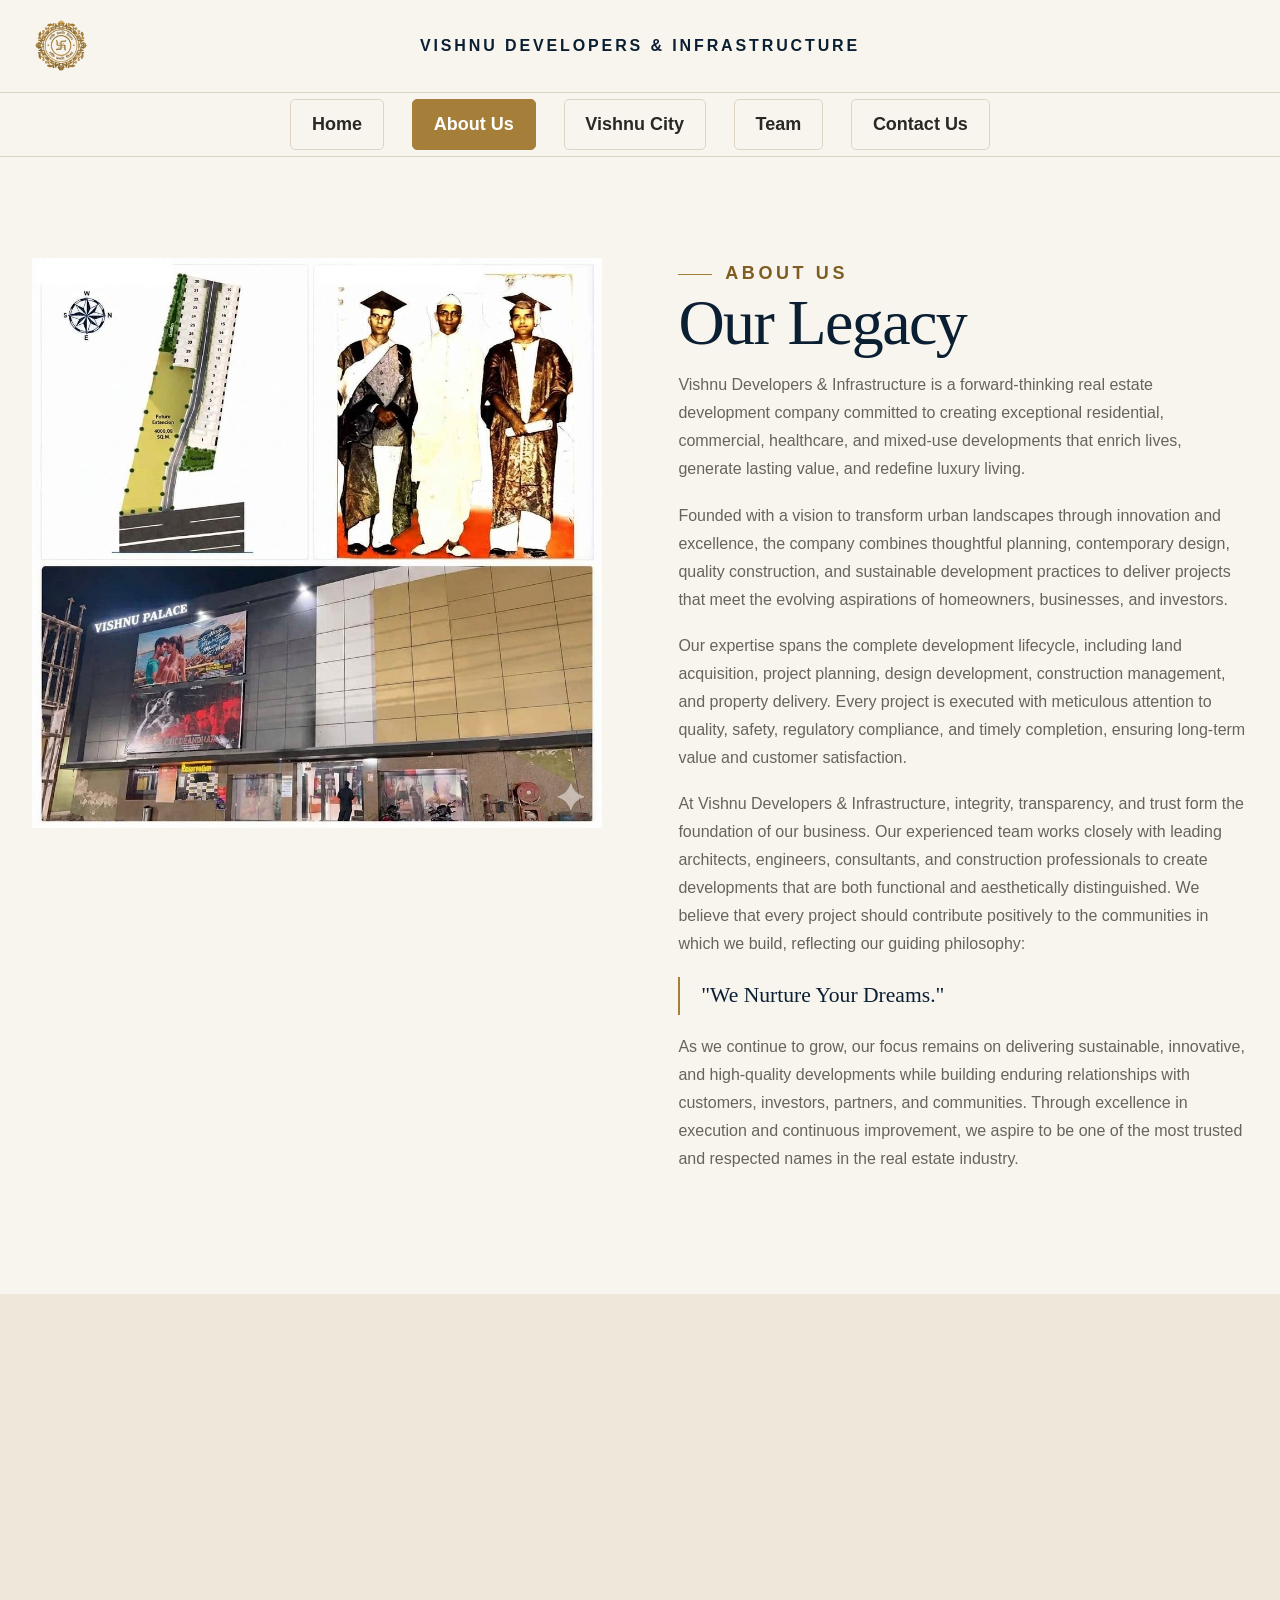
==== about.html @ ea991397 "Add club house floor-wise plans and plot layouts to Vishnu City page - New "Club House Floor Plans" " ====
<!doctype html><html lang="en"><head><meta charset="utf-8"><meta name="viewport" content="width=device-width,initial-scale=1"><title>About Vishnu Developers & Infrastructure</title><meta name="description" content="Learn about Vishnu Developers & Infrastructure — our legacy, vision and mission."><link rel="stylesheet" href="style.css?v=49"></head><body data-page="about"><a class="skip-link" href="#main">Skip to content</a><div id="site-header"></div><main id="main">
<section class="section"><div class="shell two-col reveal" style="align-items:start">
<div class="media-frame legacy-image" style="min-height:0;aspect-ratio:1/1"><img src="assets/about/legacy-collage.jpg" alt="Vishnu Developers &amp; Infrastructure legacy — site plan, founders and Vishnu Palace cinema"></div>
<div><span class="eyebrow">About Us</span><h2>Our Legacy</h2><p>Vishnu Developers & Infrastructure is a forward-thinking real estate development company committed to creating exceptional residential, commercial, healthcare, and mixed-use developments that enrich lives, generate lasting value, and redefine luxury living.</p><p>Founded with a vision to transform urban landscapes through innovation and excellence, the company combines thoughtful planning, contemporary design, quality construction, and sustainable development practices to deliver projects that meet the evolving aspirations of homeowners, businesses, and investors.</p><p>Our expertise spans the complete development lifecycle, including land acquisition, project planning, design development, construction management, and property delivery. Every project is executed with meticulous attention to quality, safety, regulatory compliance, and timely completion, ensuring long-term value and customer satisfaction.</p><p>At Vishnu Developers & Infrastructure, integrity, transparency, and trust form the foundation of our business. Our experienced team works closely with leading architects, engineers, consultants, and construction professionals to create developments that are both functional and aesthetically distinguished. We believe that every project should contribute positively to the communities in which we build, reflecting our guiding philosophy:</p><p class="highlight">"We Nurture Your Dreams."</p><p>As we continue to grow, our focus remains on delivering sustainable, innovative, and high-quality developments while building enduring relationships with customers, investors, partners, and communities. Through excellence in execution and continuous improvement, we aspire to be one of the most trusted and respected names in the real estate industry.</p></div>
</div></section>
<section class="section sand"><div class="shell"><div class="section-head reveal"><div><span class="eyebrow">Our purpose</span><h2>Vision and Mission</h2></div></div><div class="grid-2 reveal">
<div class="card"><h3>Our Vision</h3><p>To create an experience of luxury, comfort, and quality living by transforming aspirations into thoughtfully designed spaces, while creating lasting value and a sense of pride for our residents and investors.</p></div>
<div class="card"><h3>Our Mission</h3><p>Our mission is to create high-quality, thoughtfully planned, innovative, and future-ready developments while maintaining a strong commitment to customer satisfaction, responsible development, quality execution, and lasting relationships. We strive to combine contemporary design, practical functionality, professional expertise, and responsible development practices to create spaces that people are proud to call their own.</p></div>
</div></div></section>
</main><div id="site-footer"></div><div id="mobile-cta"></div><dialog id="lightbox"><div class="modal-inner"><button class="modal-close" aria-label="Close">×</button><img alt=""><h3 data-modal-title></h3><p data-modal-copy></p></div></dialog><script src="config.js?v=49"></script><script src="script.js?v=49"></script></body></html>
---- style.css ----
:root{--navy:#0b1f33;--navy-light:#14324e;--gold:#a57f3a;--gold-dark:#7f5c21;--champagne:#e9e0ce;--ivory:#f8f5ee;--sand:#efe7da;--charcoal:#292824;--grey:#68635b;--white:#fff;--border:#ded4c3;--serif:"Iowan Old Style","Palatino Linotype",Georgia,serif;--sans:"Segoe UI",Arial,sans-serif;--section:clamp(5rem,8vw,8rem)}
*{box-sizing:border-box}html{scroll-behavior:smooth}body{margin:0;padding-top:156px;background:var(--ivory);color:var(--charcoal);font-family:var(--sans);font-size:16px;line-height:1.75}img{display:block;max-width:100%}a{color:inherit;text-decoration:none}button,input,select,textarea{font:inherit}.shell{width:min(1280px,calc(100% - 48px));margin:auto}.sr-only{position:absolute;width:1px;height:1px;overflow:hidden;clip:rect(0,0,0,0)}.skip-link{position:fixed;left:1rem;top:-5rem;z-index:999;background:#fff;padding:.7rem 1rem}.skip-link:focus{top:1rem}.eyebrow{display:flex;align-items:center;gap:.8rem;color:var(--gold-dark);font-size:1.125rem;font-weight:700;letter-spacing:.16em;text-transform:uppercase}.eyebrow:before{content:"";width:34px;border-top:1px solid var(--gold)}h1,h2,h3{font-family:var(--serif);line-height:1.02;margin:0 0 1rem;color:var(--navy);font-weight:500}h1{font-size:clamp(3rem,6.8vw,5.6rem)}h2{font-size:clamp(2.4rem,5vw,4.4rem)}h3{font-size:clamp(1.45rem,2.5vw,2rem)}p{margin:0 0 1.15rem;color:var(--grey)}.lead{font-size:clamp(1.05rem,1.5vw,1.25rem);max-width:680px}.section{padding:var(--section) 0}.section-head{display:grid;grid-template-columns:1fr 1fr;gap:3rem;align-items:end;margin-bottom:3.5rem}.section-head p{max-width:580px}.btn{display:inline-flex;align-items:center;justify-content:center;min-height:48px;padding:.72rem 1.25rem;border:1px solid transparent;border-radius:5px;font-size:.76rem;font-weight:700;letter-spacing:.08em;text-transform:uppercase;cursor:pointer}.btn-gold{background:var(--gold);color:#fff}.btn-gold:hover{background:var(--gold-dark)}.btn-line{border-color:var(--border);color:var(--navy);background:transparent}.btn-light{border-color:rgba(255,255,255,.5);color:#fff}.text-link{display:inline-block;color:var(--gold-dark);font-weight:700;font-size:.82rem;letter-spacing:.05em;margin-top:1rem}.nav-wrap{background:rgba(248,245,238,.97);border-bottom:1px solid var(--border);transition:.25s;position:fixed;top:0;left:0;right:0;z-index:50}.scrolled .nav-wrap{box-shadow:0 8px 24px rgba(11,31,51,.1)}.nav-inner{height:92px;display:flex;align-items:center;gap:1.4rem;position:relative}.scrolled .nav-inner{height:72px}.brand-logo{display:flex;align-items:center}.brand-logo img{width:58px;height:58px;object-fit:contain}.brand-title{position:absolute;left:50%;top:50%;transform:translate(-50%,-50%);text-align:center;white-space:nowrap}.brand-title span{display:block;color:var(--navy);font-size:1rem;font-weight:700;letter-spacing:.18em;text-transform:uppercase}.brand-title .brand-short{display:none}.site-header nav{display:flex;align-items:center;justify-content:center;gap:1.75rem;height:64px;border-top:1px solid var(--border)}.site-header nav a{font-size:18px;font-weight:600;white-space:nowrap;border:1px solid var(--border);border-radius:5px;padding:.55rem 1.3rem;transition:.2s}.site-header nav a:hover{border-color:var(--gold);color:var(--gold-dark)}.site-header nav a.active{background:var(--gold);border-color:var(--gold);color:#fff}.menu-toggle{display:none;background:none;border:0;padding:.6rem}.menu-toggle span{display:block;width:24px;border-top:2px solid var(--navy);margin:5px}.hero{min-height:calc(100vh - 156px);position:relative;display:grid;align-items:end;overflow:hidden;background:var(--navy);color:white}
.hero-brand{display:flex;flex-direction:column;align-items:center;justify-content:center;text-align:center;background:#2b2216}
.hero.hero-brand:after{background:radial-gradient(ellipse 640px 560px at 50% 44%,rgba(20,15,9,.62) 0%,rgba(24,18,11,.5) 50%,rgba(28,21,13,.42) 100%)}
.hero-brand .hero-content{max-width:760px;padding:7rem 0 4rem}
.hero-brand .hero-actions,.hero-brand .hero-facts,.hero-brand .eyebrow{justify-content:center}
.hero-brand .hero-facts{border-top:1px solid rgba(255,255,255,.25)}
.hero-brand .hero-facts span{text-align:left}
.brand-seal{position:relative;width:min(420px,74vw);margin:0 auto 2.25rem}
.brand-seal:before{content:"";position:absolute;left:50%;top:52%;width:82%;height:82%;transform:translate(-50%,-50%);border-radius:50%;background:radial-gradient(circle,rgba(10,8,5,.62) 0%,rgba(10,8,5,.38) 62%,rgba(10,8,5,0) 100%);box-shadow:0 0 0 1px rgba(216,181,110,.28)}
.seal-ring{width:100%;display:block;filter:drop-shadow(0 2px 10px rgba(0,0,0,.8))}
.seal-ring text{fill:var(--gold);font-family:var(--serif);font-size:16px;letter-spacing:1.5px;paint-order:stroke;stroke:rgba(10,8,5,.85);stroke-width:3px;stroke-linejoin:round}
.seal-emblem{position:absolute;top:52%;left:50%;transform:translate(-50%,-50%);width:58%;height:auto;display:block;background:transparent;filter:drop-shadow(0 4px 14px rgba(0,0,0,.6))}
.hero-brand .tagline{color:var(--gold);font-family:var(--serif);font-size:1.5rem;font-weight:500;letter-spacing:.28em;text-transform:uppercase;margin:0 auto 1.75rem;text-align:center;width:100%;max-width:none;text-shadow:0 2px 10px rgba(0,0,0,.7)}
.hero-brand .hero-bg{content:url("assets/vishnu-city/hero-new.jpg");object-position:65% 70%}
@keyframes heroContentIn{from{opacity:0;transform:translateY(28px)}to{opacity:1;transform:none}}
.hero-brand .hero-content{animation:heroContentIn 1.2s cubic-bezier(.22,.9,.32,1) both}
.plan-jumpnav{display:flex;flex-wrap:wrap;gap:.6rem;margin:2rem 0 3.5rem}
.spec-grid div{padding:1.4rem 1rem;text-align:center;background:#fff;border:1px solid var(--border);border-radius:6px}
.spec-grid strong{font-family:var(--serif);font-size:1rem;color:var(--navy);font-weight:500}
.plan-block{padding:3rem 0;border-top:1px solid var(--border)}
.plan-block:first-of-type{border-top:0}
.plan-block h3{margin-bottom:1.2rem}
.plan-dark-card{background:var(--navy);border-radius:8px;overflow:hidden}
.area-table{width:100%;border-collapse:collapse;font-size:1rem}
.area-table th,.area-table td{padding:.85rem 1rem;text-align:left;border-bottom:1px solid var(--border)}
.area-table th{color:var(--gold-dark);text-transform:uppercase;letter-spacing:.08em;font-size:1.125rem;font-weight:700;border-bottom:2px solid var(--border)}
.area-table td{color:var(--grey)}
.area-table tfoot td{color:var(--navy);font-weight:700;border-top:2px solid var(--gold);border-bottom:0}
.table-wrap{overflow-x:auto;margin:1.5rem 0}.hero-bg{position:absolute;top:-5%;left:-5%;width:110%;max-width:none;height:110%;object-fit:cover;animation:heroScale 20s ease-in-out infinite alternate}.hero:after{content:"";position:absolute;inset:0;background:linear-gradient(90deg,rgba(11,31,51,.93) 0%,rgba(11,31,51,.67) 48%,rgba(11,31,51,.14) 100%)}.hero-content{position:relative;z-index:1;padding:7rem 0 3rem;max-width:760px}.hero h1,.hero h2,.dark h2,.dark h3,.page-hero h1{color:white}.hero h1 em,.page-hero h1 em{color:#d8b56e;font-weight:500}.hero p{color:#eef0ed;font-size:1.1rem;max-width:650px}.hero-actions{display:flex;gap:.75rem;margin:2rem 0}.hero-facts{display:flex;gap:0;border-top:1px solid rgba(255,255,255,.25);margin-top:3rem}.hero-facts span{padding:1.3rem 2rem 0 0;margin-right:2rem;border-right:1px solid rgba(255,255,255,.2);font-size:.78rem}.hero-facts b{display:block;font-family:var(--serif);font-size:1.35rem;color:#fff}.trustbar{position:relative;z-index:2;background:rgba(11,31,51,.93);border-top:1px solid rgba(255,255,255,.15)}.trustbar .shell{display:grid;grid-template-columns:repeat(5,1fr)}.trustbar span{padding:1rem;text-align:center;color:var(--champagne);font-size:.7rem;border-right:1px solid rgba(255,255,255,.12)}.page-hero{background:var(--navy);color:#fff;padding:7rem 0;position:relative;overflow:hidden}.page-hero:after{content:"";position:absolute;width:430px;height:430px;right:-90px;top:-130px;background:url("assets/vishnu-logo.png") center/contain no-repeat;opacity:.035}.page-hero p{color:var(--champagne);max-width:650px}.breadcrumb{font-size:.76rem;color:#cbbd9e;margin-bottom:2rem}.two-col{display:grid;grid-template-columns:1fr 1fr;gap:clamp(2.5rem,6vw,6rem);align-items:center}.two-col>*{min-width:0}.media-frame{position:relative;background:var(--sand);min-height:520px;overflow:hidden}.media-frame img{width:100%;height:100%;object-fit:cover;position:absolute}.media-frame:after{content:"";position:absolute;inset:18px;border:1px solid rgba(255,255,255,.6)}
.media-frame.site-photo{min-height:0;aspect-ratio:3/2;box-shadow:none}
.site-photo:after{display:none}
.site-photo img{position:static;width:100%;height:100%;object-fit:cover; border-radius:15px;}
.media-frame.legacy-image{box-shadow:none}
.legacy-image:after{display:none}.highlight{border-left:2px solid var(--gold);padding-left:1.3rem;color:var(--navy);font-family:var(--serif);font-size:1.35rem}.stats{display:grid;grid-template-columns:repeat(4,1fr);border-top:1px solid var(--border);border-bottom:1px solid var(--border)}.stat{padding:2.3rem 1.5rem;border-right:1px solid var(--border)}.stat:last-child{border:0}.stat strong{display:block;font:500 clamp(1.7rem,3vw,2.6rem)/1 var(--serif);color:var(--navy);margin-bottom:.6rem}.stat span{font-size:.68rem;text-transform:uppercase;letter-spacing:.14em;color:var(--grey)}.grid-2,.grid-3,.grid-4,.grid-6{display:grid;gap:1.25rem}.grid-2{grid-template-columns:repeat(2,1fr)}.grid-3{grid-template-columns:repeat(3,1fr)}.grid-4{grid-template-columns:repeat(4,1fr)}.grid-6{grid-template-columns:repeat(3,1fr)}.card{background:#fff;border:1px solid var(--border);padding:2rem;border-radius:10px;transition:.2s;min-width:0}.card:hover{transform:translateY(-4px);box-shadow:0 16px 40px rgba(11,31,51,.08)}.card-num{display:block;color:var(--gold);font:500 1.5rem var(--serif);margin-bottom:2.2rem}.dark{background:var(--navy);color:#fff}.dark p{color:#c9d0d5}.sand{background:var(--sand)}.brand-philosophy .logo-panel{background:#fff;border:1px solid var(--border);padding:3rem}.brand-philosophy .logo-panel img{width:min(430px,100%);margin:auto}.devanagari{font-family:"Noto Serif Devanagari",serif}.timeline{display:grid;grid-template-columns:repeat(6,1fr);border-top:1px solid var(--gold);margin-top:3rem}.timeline div{padding:1.6rem 1rem 0;position:relative;font-family:var(--serif);font-size:1.15rem;color:var(--navy)}.timeline div:before{content:"";position:absolute;width:9px;height:9px;border-radius:50%;background:var(--gold);top:-5px}.grid-4{align-items:stretch}.profile-card{padding:0;overflow:hidden;display:flex;flex-direction:column}.profile-art{aspect-ratio:4/3;background:linear-gradient(145deg,var(--navy),var(--navy-light));display:grid;place-items:center;color:#d8b56e;font:500 4rem var(--serif);border-bottom:3px solid var(--gold);flex:none}.profile-card .copy{padding:1.7rem;flex:1;display:flex;flex-direction:column}.profile-card .copy p:last-child{margin-top:auto;margin-bottom:0}.profile-card small{color:var(--gold-dark);font-weight:700;text-transform:uppercase;letter-spacing:.1em;font-size:1.125rem}.project-cards article{padding:0;overflow:hidden}.project-cards img{width:100%;height:340px;object-fit:cover}.project-cards .copy{padding:2rem}.plan-tabs{display:flex;flex-wrap:wrap;gap:.5rem;margin:2rem 0}.plan-tabs button{color:#fff;border:1px solid rgba(255,255,255,.25);background:transparent;padding:.7rem 1rem;cursor:pointer}.plan-tabs button.active{background:var(--gold);border-color:var(--gold)}.plan-panel{display:grid;grid-template-columns:1.35fr .65fr;background:#fff;color:var(--charcoal)}.plan-visual{min-height:580px;background:var(--sand);display:grid;place-items:center;padding:1.5rem}.plan-visual img{max-height:650px}.plan-copy{padding:3rem;align-self:center}.plan-copy strong{font:500 1.6rem var(--serif);color:var(--gold-dark);display:block;margin:1rem 0}.asset-placeholder{display:grid;place-items:center;width:100%;height:100%;min-height:400px;border:1px dashed var(--gold);color:var(--grey);background:linear-gradient(135deg,#f7f2e9,#e9e0ce)}.gallery-grid{display:grid;grid-template-columns:repeat(12,1fr);grid-auto-rows:230px;gap:1rem}.gallery-item{position:relative;overflow:hidden;border:0;padding:0;background:var(--sand);cursor:pointer}.gallery-item:nth-child(1),.gallery-item:nth-child(6){grid-column:span 7;grid-row:span 2}.gallery-item:nth-child(2),.gallery-item:nth-child(3),.gallery-item:nth-child(4),.gallery-item:nth-child(5){grid-column:span 5}.gallery-item img{width:100%;height:100%;object-fit:cover;transition:.4s}.gallery-item:hover img{transform:scale(1.035)}.gallery-item span{position:absolute;left:1rem;bottom:1rem;background:rgba(11,31,51,.88);color:white;padding:.45rem .7rem;font-size:.7rem}.feature-image{min-height:630px;background:url("assets/vishnu-city/features.jpg") center/cover no-repeat;display:flex;align-items:end;padding:2rem}.float-cards{display:grid;grid-template-columns:repeat(3,1fr);gap:1rem;width:min(100%,950px)}.float-cards .card{background:rgba(248,245,238,.94)}.contact-layout{display:grid;grid-template-columns:.85fr 1.15fr;gap:4rem}.lead-form{display:grid;grid-template-columns:1fr 1fr;gap:1rem}.field{display:grid;gap:.35rem}.field.full,.form-status{grid-column:1/-1}.field label{font-size:.72rem;font-weight:700;text-transform:uppercase;letter-spacing:.08em}.field input,.field select,.field textarea{width:100%;border:1px solid var(--border);background:#fff;padding:.8rem;border-radius:4px}.field textarea{min-height:120px}.consent{grid-column:1/-1;font-size:.8rem;color:var(--grey)}.form-status{min-height:1.6rem;color:var(--gold-dark)}.faq{border-top:1px solid var(--border)}.faq article{border-bottom:1px solid var(--border)}.faq button{width:100%;display:flex;justify-content:space-between;text-align:left;padding:1.35rem 0;border:0;background:none;color:var(--navy);font-weight:700;cursor:pointer}.faq button:after{content:"+"}.faq article.open button:after{content:"−"}.faq .answer{display:none;padding:0 0 1.2rem;max-width:780px}.faq article.open .answer{display:block}.cta{background:var(--navy);color:white;padding:5rem 0}.cta .shell{display:flex;justify-content:space-between;align-items:center;gap:2rem}.cta h2{color:white}.cta p{color:#c9d0d5}.cta-actions{display:flex;gap:1.25rem;flex-wrap:wrap;align-items:center}.footer{background:var(--navy);border-top:1px solid rgba(255,255,255,.12)}.footer-nav{position:relative;display:flex;justify-content:center;align-items:center;height:64px}
.footer-nav a.footer-mail,.footer-nav a.footer-phone{position:absolute;top:50%;transform:translateY(-50%);border-right:0;padding:0;font-size:.85rem;letter-spacing:.02em}
.footer-nav a.footer-mail{left:0}
.footer-nav a.footer-phone{right:0}.footer-nav a{color:#cbd1d4;font-size:1rem;font-weight:600;padding:0 1.75rem;border-right:1px solid rgba(255,255,255,.2)}.footer-nav a:last-child{border-right:0}.footer-nav a:hover,.footer-nav a.active{color:var(--gold)}.mobile-cta{display:none}.reveal{opacity:0;transform:translateY(20px);transition:.65s}.reveal.visible{opacity:1;transform:none}dialog{border:0;padding:0;background:#fff;max-width:min(920px,92vw);max-height:90vh;box-shadow:0 25px 80px rgba(0,0,0,.35)}dialog::backdrop{background:rgba(4,16,28,.82)}.modal-inner{padding:2rem;position:relative}.modal-inner img{max-height:68vh;margin:auto}.modal-close{position:absolute;right:.8rem;top:.8rem;border:0;background:var(--navy);color:#fff;width:42px;height:42px;z-index:2;cursor:pointer}.loader{position:fixed;inset:0;background:var(--ivory);z-index:9999;display:grid;place-items:center;transition:.55s}.loader.done{opacity:0;visibility:hidden}.loader-box{text-align:center}.loader img{width:140px;margin:auto}.loader-track{width:230px;height:2px;background:var(--border);margin:1.3rem auto .5rem}.loader-track i{display:block;height:100%;width:0;background:var(--gold)}.loader b{font-size:.72rem;color:var(--gold-dark)}
.carousel-viewport{position:relative;overflow:hidden;border-radius:8px;aspect-ratio:3/2;background:var(--sand);box-shadow:18px 18px 0 var(--champagne)}
.carousel-slide{position:absolute;inset:0;width:100%;height:100%;object-fit:cover;opacity:0;transition:opacity .5s ease;pointer-events:none}
.carousel-slide.active{opacity:1;pointer-events:auto}
.carousel-caption{margin-top:1.1rem;font-weight:600;color:var(--navy);text-align:center;min-height:1.4em}
.tab-list{display:flex;flex-wrap:wrap;gap:.6rem;margin:2rem 0 2.5rem}
.tab-list button{border:1px solid var(--border);background:#fff;color:var(--navy);padding:.7rem 1.3rem;border-radius:5px;font-weight:700;font-size:.95rem;cursor:pointer;transition:.2s}
.tab-list button:hover{border-color:var(--gold);color:var(--gold-dark)}
.tab-list button.active{background:var(--gold);border-color:var(--gold);color:#fff}
.tab-panel{display:none}.tab-panel.active{display:block}
.floor-panel{grid-template-columns:1.05fr .95fr;align-items:start}
.plan-link{display:block}
.floor-panel .highlight-grid{margin:1.5rem 0 2rem}
.plot-grid{display:grid;grid-template-columns:repeat(3,1fr);gap:1.75rem;margin-top:2.5rem}
.plot-card{margin:0;background:#fff;border:1px solid var(--border);border-radius:8px;overflow:hidden;transition:.2s}
.plot-card:hover{transform:translateY(-3px);box-shadow:0 16px 40px rgba(11,31,51,.1)}
.plot-card a{display:block;background:#fff}
.plot-card img{width:100%;aspect-ratio:9/16;object-fit:contain;background:#fff}
.plot-card figcaption{padding:.9rem 1.25rem;border-top:1px solid var(--border);font:500 1.35rem var(--serif);color:var(--navy)}
@media(max-width:1000px){.plot-grid{grid-template-columns:repeat(2,1fr)}}
@media(max-width:760px){.plot-grid{grid-template-columns:1fr}.floor-panel{grid-template-columns:1fr}.tab-list button{flex:1 1 auto;padding:.65rem .9rem;font-size:.85rem}}
.image-hero{position:relative;padding:6rem 0;overflow:hidden;background:var(--navy)}
.image-hero img{position:absolute;inset:0;width:100%;height:100%;object-fit:cover;opacity:.45}
.image-hero:after{content:"";position:absolute;inset:0;background:linear-gradient(180deg,rgba(11,31,51,.55),rgba(11,31,51,.85))}
.image-hero .shell{position:relative;z-index:1}
.image-hero h2{color:#fff;margin:0}
@media(max-width:760px){.image-hero{padding:4rem 0}}
@keyframes heroScale{from{transform:scale(1) translate(0,0)}to{transform:scale(1.12) translate(-2%,-2%)}}@media(max-width:1100px){.site-header nav{position:absolute;top:100%;left:0;right:0;background:var(--ivory);display:none;flex-direction:column;align-items:stretch;padding:1rem 24px;border-bottom:1px solid var(--border)}.site-header nav.open{display:flex}.site-header nav a{padding:.7rem}.menu-toggle{display:block;margin-left:auto}.grid-4{grid-template-columns:repeat(2,1fr)}}@media(max-width:760px){body{padding-top:74px}.footer{padding-bottom:62px}.footer-nav{flex-wrap:wrap;height:auto;padding:.75rem 0;row-gap:.5rem}.footer-nav a{padding:.35rem .65rem;font-size:.82rem;border-right:0}.footer-nav a.footer-mail,.footer-nav a.footer-phone{position:static;transform:none;width:100%;text-align:center}.shell{width:min(100% - 30px,1280px)}.nav-inner{height:74px}.brand-logo img{width:46px;height:46px}.brand-title .brand-full{display:none}.brand-title .brand-short{display:block}.hero{min-height:calc(100svh - 74px)}.hero-content{padding:5rem 0 2rem}.hero:after{background:linear-gradient(90deg,rgba(11,31,51,.92),rgba(11,31,51,.53))}.hero-actions,.cta .shell{align-items:stretch;flex-direction:column}.cta-actions{flex-direction:column;width:100%}.cta-actions .btn{width:100%}.hero-facts{overflow-x:auto}.hero-facts span{min-width:145px}.trustbar .shell{overflow-x:auto;display:flex}.trustbar span{min-width:160px}.section-head,.two-col,.contact-layout,.plan-panel{grid-template-columns:1fr}.section-head{gap:1rem;margin-bottom:2.3rem}.media-frame{min-height:420px}.stats{grid-template-columns:repeat(2,1fr)}.stat:nth-child(2){border-right:0}.stat:nth-child(-n+2){border-bottom:1px solid var(--border)}.grid-2,.grid-3,.grid-4,.grid-6{grid-template-columns:1fr}.timeline{grid-template-columns:1fr;border-top:0;border-left:1px solid var(--gold);margin-left:.4rem}.timeline div{padding:0 0 1.5rem 1.5rem}.timeline div:before{left:-5px;top:.55rem}.plan-visual{min-height:420px}.plan-copy{padding:2rem}.gallery-grid{display:flex;overflow-x:auto;scroll-snap-type:x mandatory}.gallery-item,.gallery-item:nth-child(n){min-width:85%;height:380px;grid-column:auto;grid-row:auto;scroll-snap-align:start}.feature-image{padding:1rem;min-height:460px;background-position:center}.float-cards{grid-template-columns:1fr}.float-cards .card:nth-child(n+3){display:none}.lead-form{grid-template-columns:1fr}.field.full,.form-status{grid-column:auto}.mobile-cta{position:fixed;z-index:100;left:0;right:0;bottom:0;height:58px;display:grid;grid-template-columns:1fr 1fr 1.3fr;background:var(--ivory);box-shadow:0 -5px 20px rgba(0,0,0,.12);padding-bottom:env(safe-area-inset-bottom)}.mobile-cta a{display:grid;place-items:center;font-size:.72rem;font-weight:700;text-transform:uppercase;border-right:1px solid var(--border)}.mobile-cta .main{background:var(--gold);color:#fff}.page-hero{padding:5rem 0}}@media(prefers-reduced-motion:reduce){*{scroll-behavior:auto!important;animation:none!important;transition:none!important}.reveal{opacity:1;transform:none}}

/* Premium refinement pass */
body{text-rendering:optimizeLegibility}img{background:var(--sand)}img[src*="vishnu-logo"]{background:transparent}::selection{background:var(--champagne);color:var(--navy)}:focus-visible{outline:3px solid #c89f50;outline-offset:4px}.shell{width:min(1280px,calc(100% - 64px))}h1,h2,h3{letter-spacing:-.025em;text-wrap:balance}h1{font-size:clamp(3.2rem,6.8vw,5.75rem)}h2{font-size:clamp(2.55rem,5vw,4.6rem)}.lead{line-height:1.65}.section-head{gap:5rem;margin-bottom:4.25rem}.section-head>div{max-width:720px}.eyebrow{letter-spacing:.2em}.btn{min-height:50px;padding:.8rem 1.4rem;transition:background .2s,border-color .2s,transform .2s}.btn:hover{transform:translateY(-2px)}.btn-gold{box-shadow:0 8px 24px rgba(127,92,33,.18)}.card{border-radius:8px;padding:clamp(1.8rem,3vw,2.5rem);box-shadow:none}.card:hover{transform:translateY(-3px);border-color:#cdbb9b;box-shadow:0 18px 44px rgba(11,31,51,.07)}.card-num{padding-bottom:1rem;border-bottom:1px solid var(--champagne);margin-bottom:2rem}.media-frame{min-height:580px;box-shadow:18px 18px 0 var(--champagne)}.media-frame:after{inset:20px}.page-hero{padding:8.5rem 0}.page-hero:after{background-image:url("assets/vishnu-logo-small.png")}.project-cards img{height:420px}.project-cards .copy{padding:2.5rem}.gallery-grid{gap:1.25rem}.gallery-item img{transition:.55s}.gallery-item span{padding:.6rem .85rem;letter-spacing:.08em;text-transform:uppercase}.plan-panel{box-shadow:0 24px 60px rgba(0,0,0,.14)}.plan-tabs button{min-height:46px}.loader-track i{transition:width .45s ease}.form-status:not(:empty){padding:.75rem;border-left:2px solid var(--gold);background:var(--sand)}
@media(max-width:1180px){.site-header nav{position:absolute;top:100%;left:0;right:0;height:auto;background:var(--ivory);display:none;flex-direction:column;align-items:stretch;gap:0;padding:1rem 32px;border-top:0;border-bottom:1px solid var(--border);box-shadow:0 18px 30px rgba(11,31,51,.1)}.site-header nav a{border:0;border-radius:0;border-bottom:1px solid var(--border);padding:.7rem}.site-header nav a:last-child{border-bottom:0}.site-header nav a.active{background:none;color:var(--gold-dark)}.site-header nav.open{display:flex}.menu-toggle{display:block;margin-left:auto}}
@media(max-width:760px){.shell{width:min(100% - 32px,1280px)}h1{font-size:clamp(2.75rem,13vw,4rem)}h2{font-size:clamp(1.85rem,9vw,3.25rem)}.section{padding:4.75rem 0}.section-head{gap:1rem;margin-bottom:2.5rem}.hero-content{padding:4.5rem 0 2.25rem}.hero p{font-size:1rem;line-height:1.65}.hero-actions .btn{width:100%}.hero-facts{margin-top:2.25rem}.page-hero{padding:5.5rem 0}.media-frame{min-height:390px;box-shadow:10px 10px 0 var(--champagne);margin-right:10px}.project-cards img{height:300px}.project-cards .copy{padding:1.6rem}.card{padding:1.6rem}.gallery-item,.gallery-item:nth-child(n){min-width:88%;height:340px}.plan-visual{min-height:360px;padding:1rem}.cta{padding:4rem 0}.mobile-cta{height:62px}.site-header nav{padding:1rem 16px;max-height:calc(100svh - 74px);overflow:auto}}

html,body{max-width:100%;overflow-x:hidden}.hero-bg,.media-frame img[src$="/hero.jpg"],.gallery-item img[src$="/hero.jpg"]{content:url("assets/vishnu-city/hero-clean.jpg")}.hero-content{min-width:0}.hero h1 em{display:block}.gallery-item{appearance:none}.field input,.field select,.field textarea{min-height:48px}.field textarea{min-height:130px}.footer a:hover{text-decoration:underline;text-underline-offset:4px}
.section{content-visibility:auto;contain-intrinsic-size:1px 760px}
@media(max-width:760px){.nav-inner{gap:.65rem}.brand-title span{font-size:.9rem}.menu-toggle{position:absolute;right:0;top:50%;translate:0 -50%;flex:0 0 44px}.hero h1{overflow-wrap:anywhere}.hero h1 em{font-size:.9em}.hero-actions{width:100%}.hero-actions .btn{white-space:normal;padding-inline:.8rem}.hero-facts{max-width:100%}.trustbar{max-width:100%}.trustbar .shell{width:100%;padding-left:16px}.grid-3>div{min-width:0}.plan-tabs{flex-wrap:nowrap;overflow-x:auto;padding-bottom:.5rem}.plan-tabs button{white-space:nowrap}.contact-layout{gap:2.5rem}}

/* Small-screen containment: prevent desktop-width hero content on mobile browsers */
@media(max-width:760px){
  .shell{width:calc(100% - 32px);max-width:1280px}
  .hero{display:block;min-height:auto;padding:0;isolation:isolate}
  .hero-brand{min-height:calc(100svh - 74px)}
  .hero-bg{z-index:-2}
  .hero:after{z-index:-1}
  .hero-content{
    width:calc(100vw - 32px)!important;
    max-width:calc(100vw - 32px)!important;
    margin:0 auto;
    padding:4.5rem 0 2.25rem;
    overflow:hidden
  }
  .hero-content>*{max-width:100%}
  .hero .eyebrow{white-space:normal;line-height:1.5}
  .hero h1,.hero h1 em{width:100%;max-width:100%;white-space:normal;overflow-wrap:break-word}
  .hero-actions{display:grid;width:100%;max-width:100%;gap:.75rem}
  .hero-actions .btn{width:100%;max-width:100%;min-width:0;margin:0;text-align:center}
  .hero-facts{
    display:grid;
    grid-template-columns:repeat(2,minmax(0,1fr));
    width:100%;
    max-width:100%;
    overflow:visible
  }
  .hero-facts span{
    min-width:0;
    width:auto;
    margin:0;
    padding:1rem .75rem 1rem 0;
    border-bottom:1px solid rgba(255,255,255,.18)
  }
  .hero-facts span:nth-child(2n){padding-left:.75rem;border-right:0}
  .trustbar{position:relative;width:100%;overflow:hidden}
  .trustbar .shell{
    display:grid;
    grid-template-columns:repeat(2,minmax(0,1fr));
    width:100%;
    max-width:none;
    padding:0
  }
  .trustbar span{min-width:0;padding:.9rem .55rem;white-space:normal}
  .trustbar span:last-child{grid-column:1/-1}
  .cta .shell,.cta .shell>div{width:100%;max-width:100%}
  .cta .btn{width:100%;max-width:100%;margin:.3rem 0;white-space:normal;text-align:center}
}

.stats.stats-2{grid-template-columns:repeat(2,1fr)}
.section-head.align-top{align-items:start}
.highlight-grid{display:grid;grid-template-columns:repeat(auto-fill,minmax(260px,1fr));gap:1rem;list-style:none;padding:0;margin:2.5rem 0 0}
.highlight-grid li{display:flex;align-items:flex-start;gap:.85rem;padding:1.1rem 1.3rem;background:#fff;border:1px solid var(--border);border-radius:8px;color:var(--charcoal);font-size:1rem;line-height:1.45}
.highlight-grid li:before{content:"✓";flex:none;width:24px;height:24px;border-radius:50%;background:var(--gold);color:#fff;display:grid;place-items:center;font-size:.68rem;font-weight:700;margin-top:.1rem}
@media(max-width:760px){.highlight-grid{grid-template-columns:1fr}}
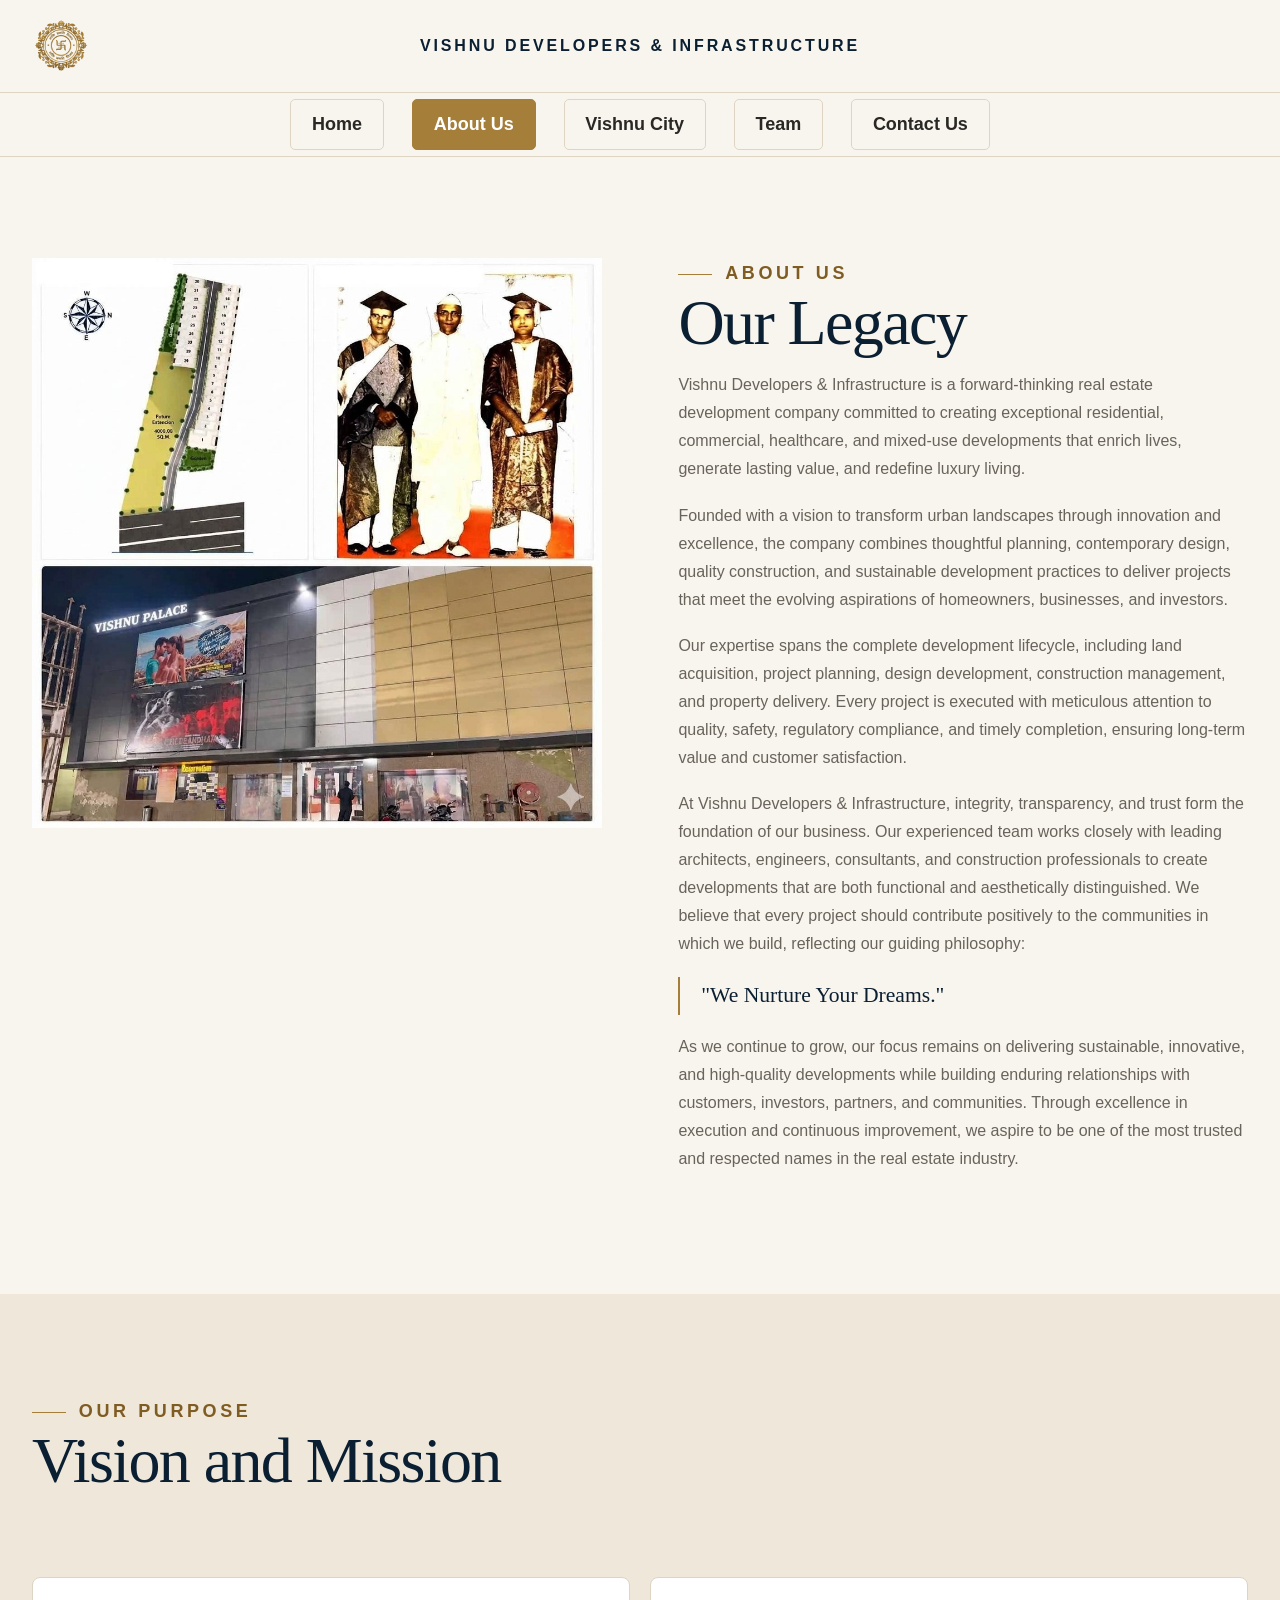
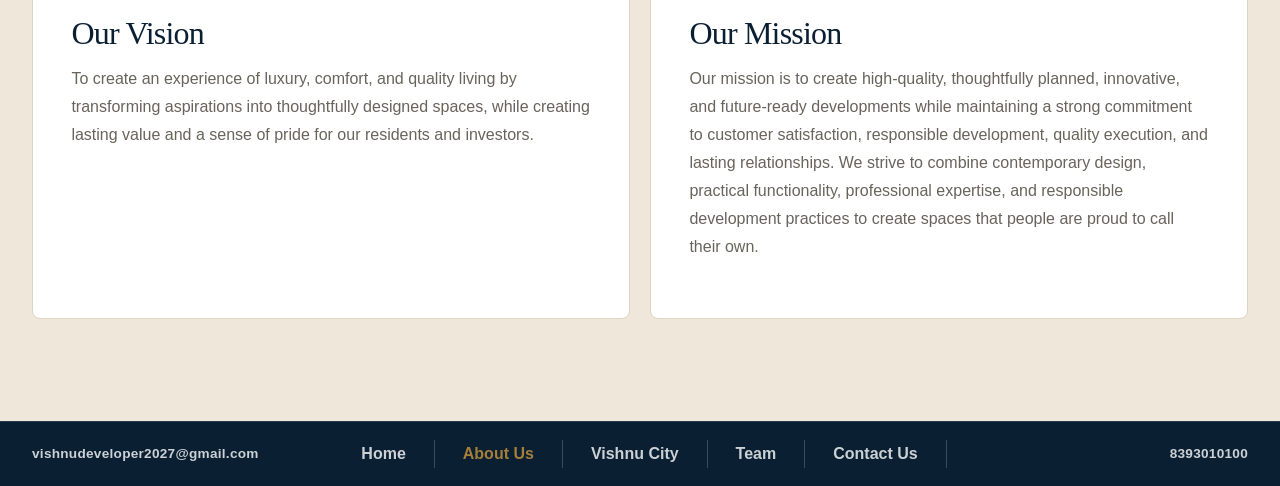
==== commit 10264f89: "Add area chart before Stilt Floor Plan, remove Club House render section Area chart from AREA CHART " ====
--- a/about.html
+++ b/about.html
@@ -1,4 +1,4 @@
-<!doctype html><html lang="en"><head><meta charset="utf-8"><meta name="viewport" content="width=device-width,initial-scale=1"><title>About Vishnu Developers & Infrastructure</title><meta name="description" content="Learn about Vishnu Developers & Infrastructure — our legacy, vision and mission."><link rel="stylesheet" href="style.css?v=49"></head><body data-page="about"><a class="skip-link" href="#main">Skip to content</a><div id="site-header"></div><main id="main">
+<!doctype html><html lang="en"><head><meta charset="utf-8"><meta name="viewport" content="width=device-width,initial-scale=1"><title>About Vishnu Developers & Infrastructure</title><meta name="description" content="Learn about Vishnu Developers & Infrastructure — our legacy, vision and mission."><link rel="stylesheet" href="style.css?v=50"></head><body data-page="about"><a class="skip-link" href="#main">Skip to content</a><div id="site-header"></div><main id="main">
 <section class="section"><div class="shell two-col reveal" style="align-items:start">
 <div class="media-frame legacy-image" style="min-height:0;aspect-ratio:1/1"><img src="assets/about/legacy-collage.jpg" alt="Vishnu Developers &amp; Infrastructure legacy — site plan, founders and Vishnu Palace cinema"></div>
 <div><span class="eyebrow">About Us</span><h2>Our Legacy</h2><p>Vishnu Developers & Infrastructure is a forward-thinking real estate development company committed to creating exceptional residential, commercial, healthcare, and mixed-use developments that enrich lives, generate lasting value, and redefine luxury living.</p><p>Founded with a vision to transform urban landscapes through innovation and excellence, the company combines thoughtful planning, contemporary design, quality construction, and sustainable development practices to deliver projects that meet the evolving aspirations of homeowners, businesses, and investors.</p><p>Our expertise spans the complete development lifecycle, including land acquisition, project planning, design development, construction management, and property delivery. Every project is executed with meticulous attention to quality, safety, regulatory compliance, and timely completion, ensuring long-term value and customer satisfaction.</p><p>At Vishnu Developers & Infrastructure, integrity, transparency, and trust form the foundation of our business. Our experienced team works closely with leading architects, engineers, consultants, and construction professionals to create developments that are both functional and aesthetically distinguished. We believe that every project should contribute positively to the communities in which we build, reflecting our guiding philosophy:</p><p class="highlight">"We Nurture Your Dreams."</p><p>As we continue to grow, our focus remains on delivering sustainable, innovative, and high-quality developments while building enduring relationships with customers, investors, partners, and communities. Through excellence in execution and continuous improvement, we aspire to be one of the most trusted and respected names in the real estate industry.</p></div>
@@ -7,4 +7,4 @@
 <div class="card"><h3>Our Vision</h3><p>To create an experience of luxury, comfort, and quality living by transforming aspirations into thoughtfully designed spaces, while creating lasting value and a sense of pride for our residents and investors.</p></div>
 <div class="card"><h3>Our Mission</h3><p>Our mission is to create high-quality, thoughtfully planned, innovative, and future-ready developments while maintaining a strong commitment to customer satisfaction, responsible development, quality execution, and lasting relationships. We strive to combine contemporary design, practical functionality, professional expertise, and responsible development practices to create spaces that people are proud to call their own.</p></div>
 </div></div></section>
-</main><div id="site-footer"></div><div id="mobile-cta"></div><dialog id="lightbox"><div class="modal-inner"><button class="modal-close" aria-label="Close">×</button><img alt=""><h3 data-modal-title></h3><p data-modal-copy></p></div></dialog><script src="config.js?v=49"></script><script src="script.js?v=49"></script></body></html>
+</main><div id="site-footer"></div><div id="mobile-cta"></div><dialog id="lightbox"><div class="modal-inner"><button class="modal-close" aria-label="Close">×</button><img alt=""><h3 data-modal-title></h3><p data-modal-copy></p></div></dialog><script src="config.js?v=50"></script><script src="script.js?v=50"></script></body></html>
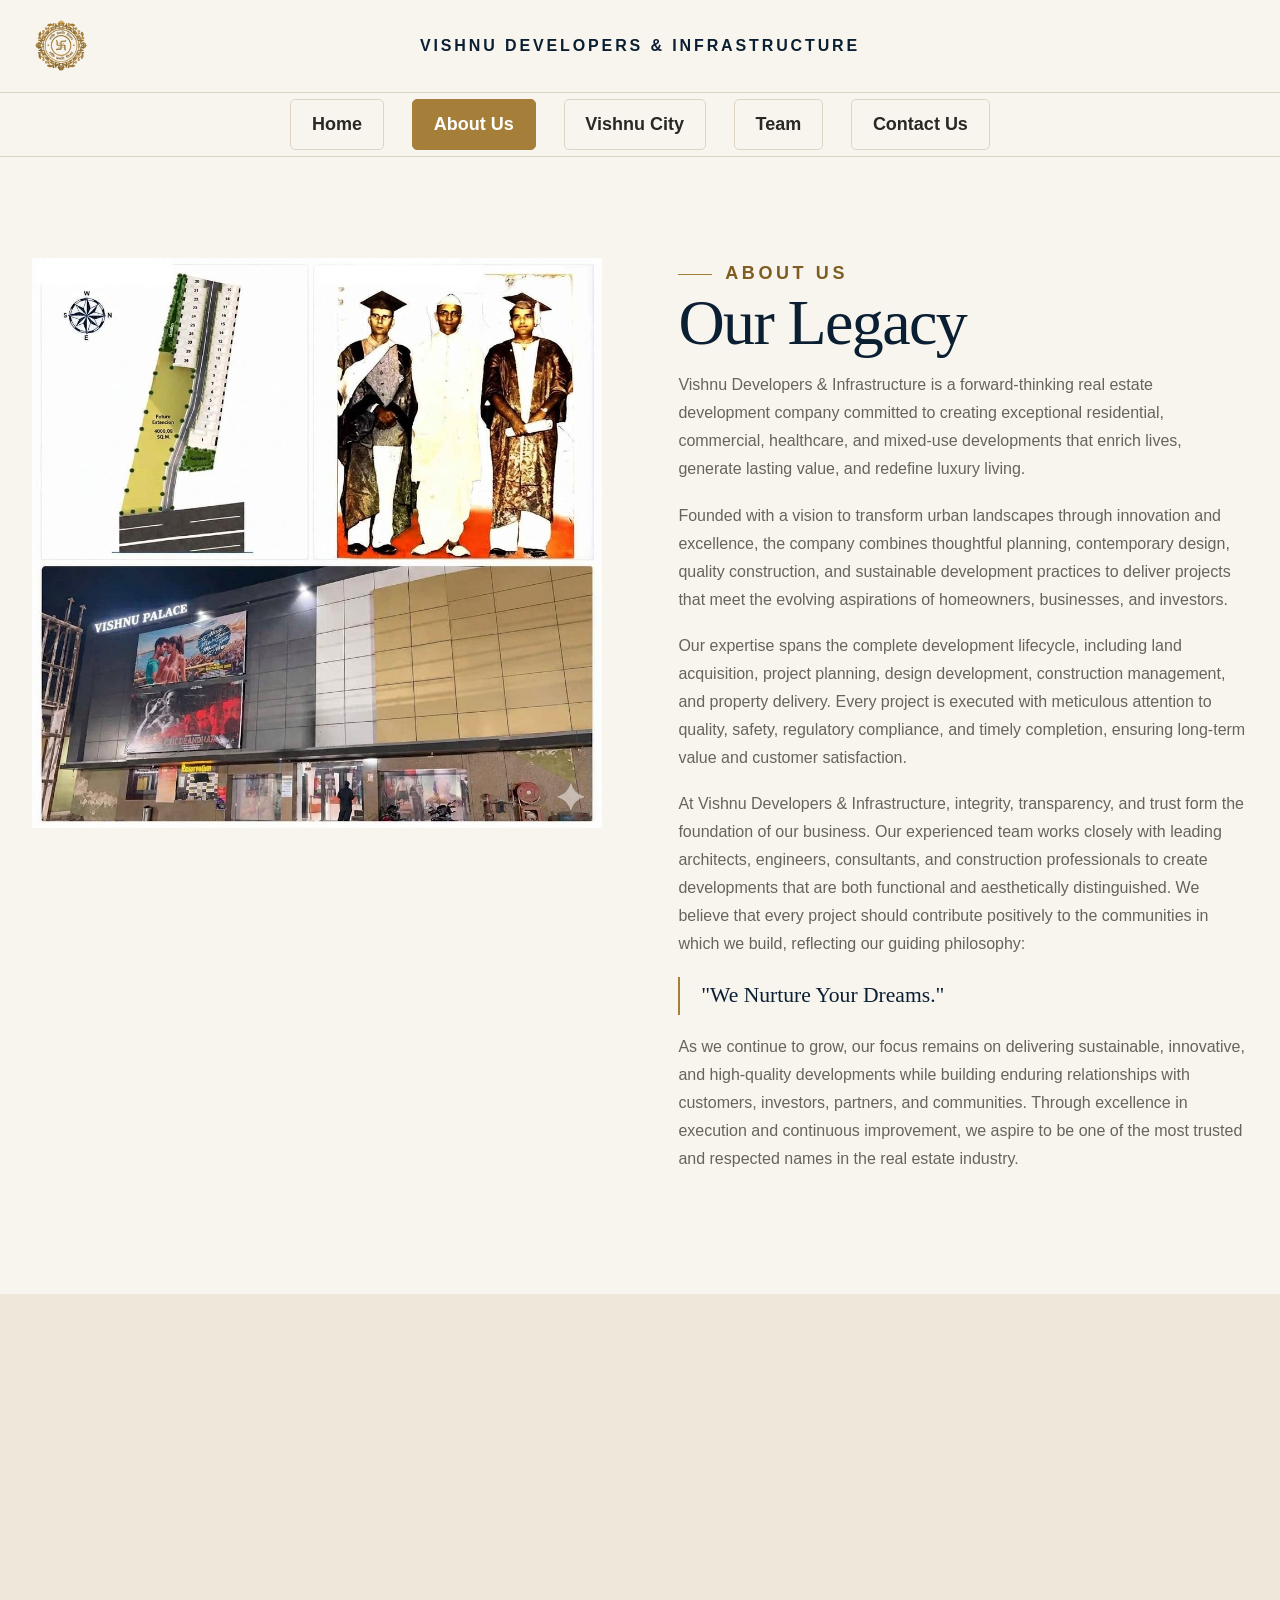
==== commit 86aecf36: "Team: single-line "Notable Abaxis Projects" heading, drop client column and source note Heading move" ====
--- a/about.html
+++ b/about.html
@@ -1,4 +1,4 @@
-<!doctype html><html lang="en"><head><meta charset="utf-8"><meta name="viewport" content="width=device-width,initial-scale=1"><title>About Vishnu Developers & Infrastructure</title><meta name="description" content="Learn about Vishnu Developers & Infrastructure — our legacy, vision and mission."><link rel="stylesheet" href="style.css?v=50"></head><body data-page="about"><a class="skip-link" href="#main">Skip to content</a><div id="site-header"></div><main id="main">
+<!doctype html><html lang="en"><head><meta charset="utf-8"><meta name="viewport" content="width=device-width,initial-scale=1"><title>About Vishnu Developers & Infrastructure</title><meta name="description" content="Learn about Vishnu Developers & Infrastructure — our legacy, vision and mission."><link rel="stylesheet" href="style.css?v=51"></head><body data-page="about"><a class="skip-link" href="#main">Skip to content</a><div id="site-header"></div><main id="main">
 <section class="section"><div class="shell two-col reveal" style="align-items:start">
 <div class="media-frame legacy-image" style="min-height:0;aspect-ratio:1/1"><img src="assets/about/legacy-collage.jpg" alt="Vishnu Developers &amp; Infrastructure legacy — site plan, founders and Vishnu Palace cinema"></div>
 <div><span class="eyebrow">About Us</span><h2>Our Legacy</h2><p>Vishnu Developers & Infrastructure is a forward-thinking real estate development company committed to creating exceptional residential, commercial, healthcare, and mixed-use developments that enrich lives, generate lasting value, and redefine luxury living.</p><p>Founded with a vision to transform urban landscapes through innovation and excellence, the company combines thoughtful planning, contemporary design, quality construction, and sustainable development practices to deliver projects that meet the evolving aspirations of homeowners, businesses, and investors.</p><p>Our expertise spans the complete development lifecycle, including land acquisition, project planning, design development, construction management, and property delivery. Every project is executed with meticulous attention to quality, safety, regulatory compliance, and timely completion, ensuring long-term value and customer satisfaction.</p><p>At Vishnu Developers & Infrastructure, integrity, transparency, and trust form the foundation of our business. Our experienced team works closely with leading architects, engineers, consultants, and construction professionals to create developments that are both functional and aesthetically distinguished. We believe that every project should contribute positively to the communities in which we build, reflecting our guiding philosophy:</p><p class="highlight">"We Nurture Your Dreams."</p><p>As we continue to grow, our focus remains on delivering sustainable, innovative, and high-quality developments while building enduring relationships with customers, investors, partners, and communities. Through excellence in execution and continuous improvement, we aspire to be one of the most trusted and respected names in the real estate industry.</p></div>
@@ -7,4 +7,4 @@
 <div class="card"><h3>Our Vision</h3><p>To create an experience of luxury, comfort, and quality living by transforming aspirations into thoughtfully designed spaces, while creating lasting value and a sense of pride for our residents and investors.</p></div>
 <div class="card"><h3>Our Mission</h3><p>Our mission is to create high-quality, thoughtfully planned, innovative, and future-ready developments while maintaining a strong commitment to customer satisfaction, responsible development, quality execution, and lasting relationships. We strive to combine contemporary design, practical functionality, professional expertise, and responsible development practices to create spaces that people are proud to call their own.</p></div>
 </div></div></section>
-</main><div id="site-footer"></div><div id="mobile-cta"></div><dialog id="lightbox"><div class="modal-inner"><button class="modal-close" aria-label="Close">×</button><img alt=""><h3 data-modal-title></h3><p data-modal-copy></p></div></dialog><script src="config.js?v=50"></script><script src="script.js?v=50"></script></body></html>
+</main><div id="site-footer"></div><div id="mobile-cta"></div><dialog id="lightbox"><div class="modal-inner"><button class="modal-close" aria-label="Close">×</button><img alt=""><h3 data-modal-title></h3><p data-modal-copy></p></div></dialog><script src="config.js?v=51"></script><script src="script.js?v=51"></script></body></html>
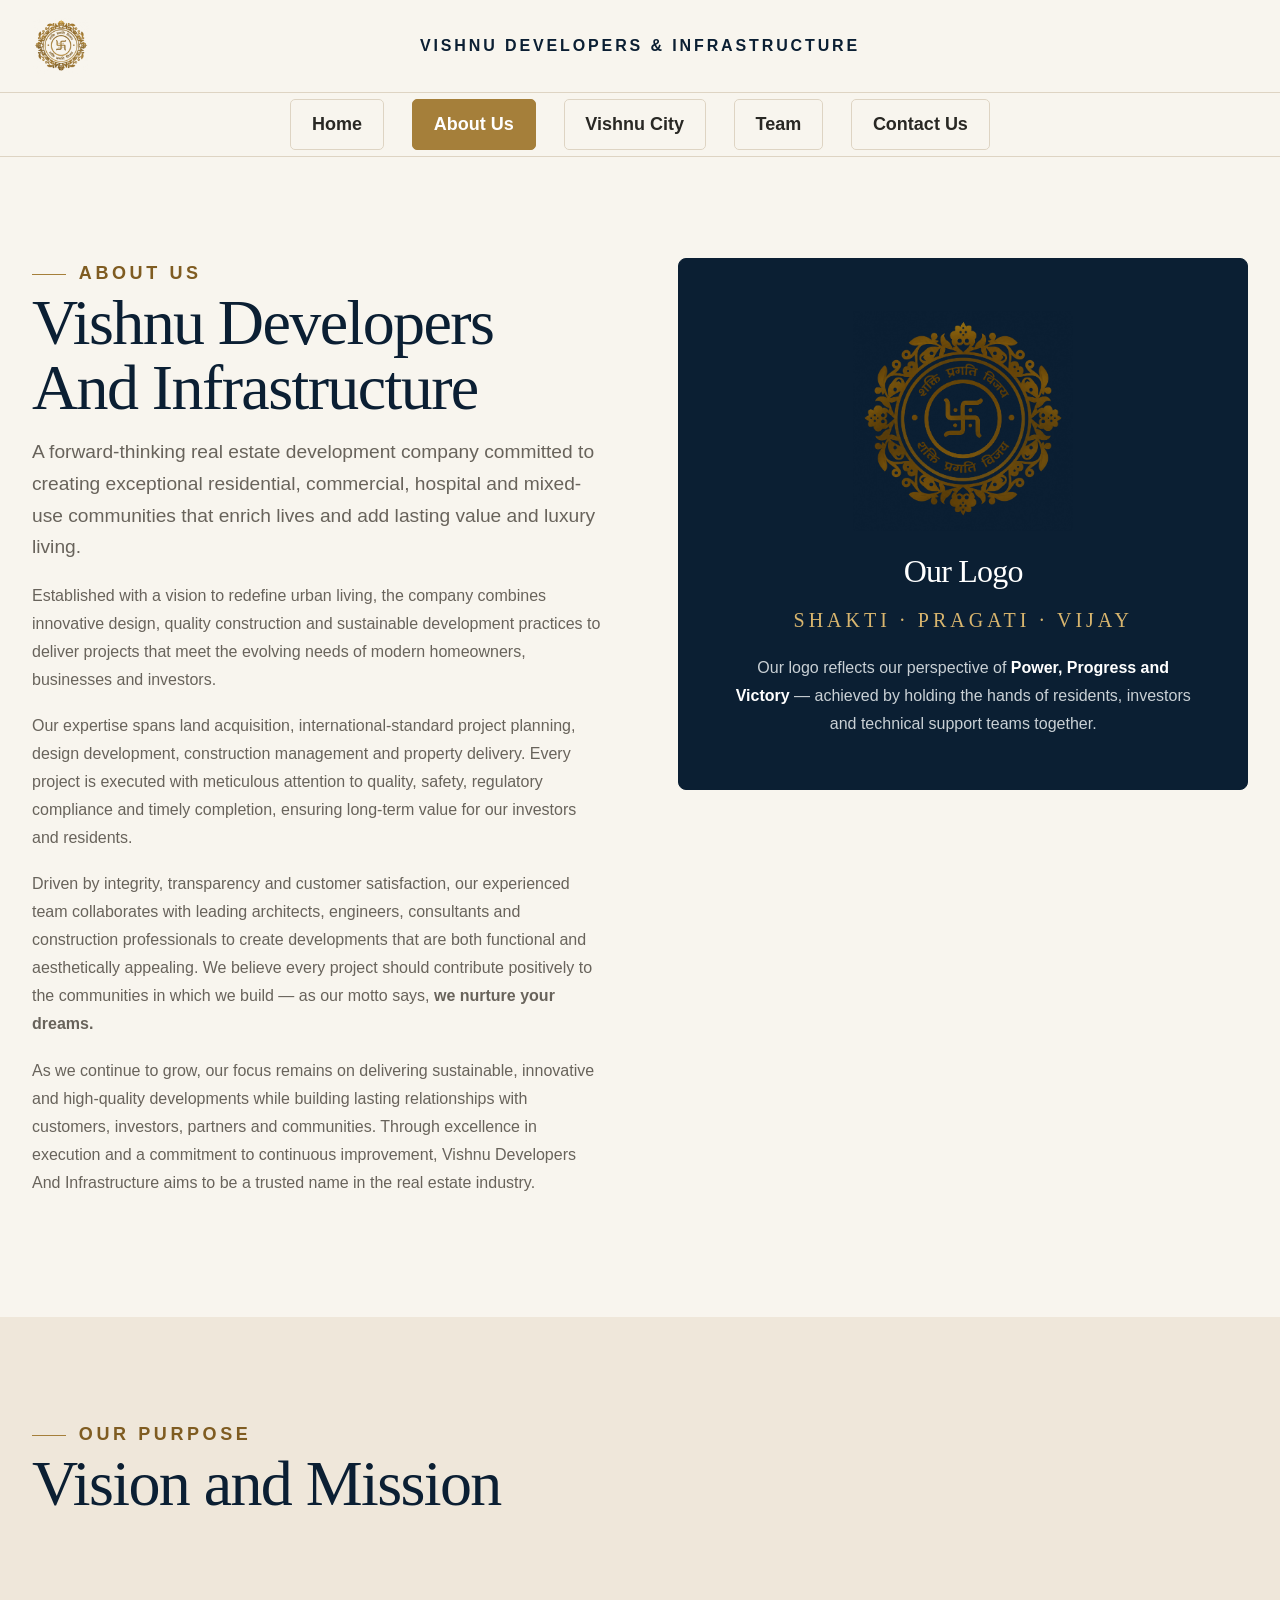
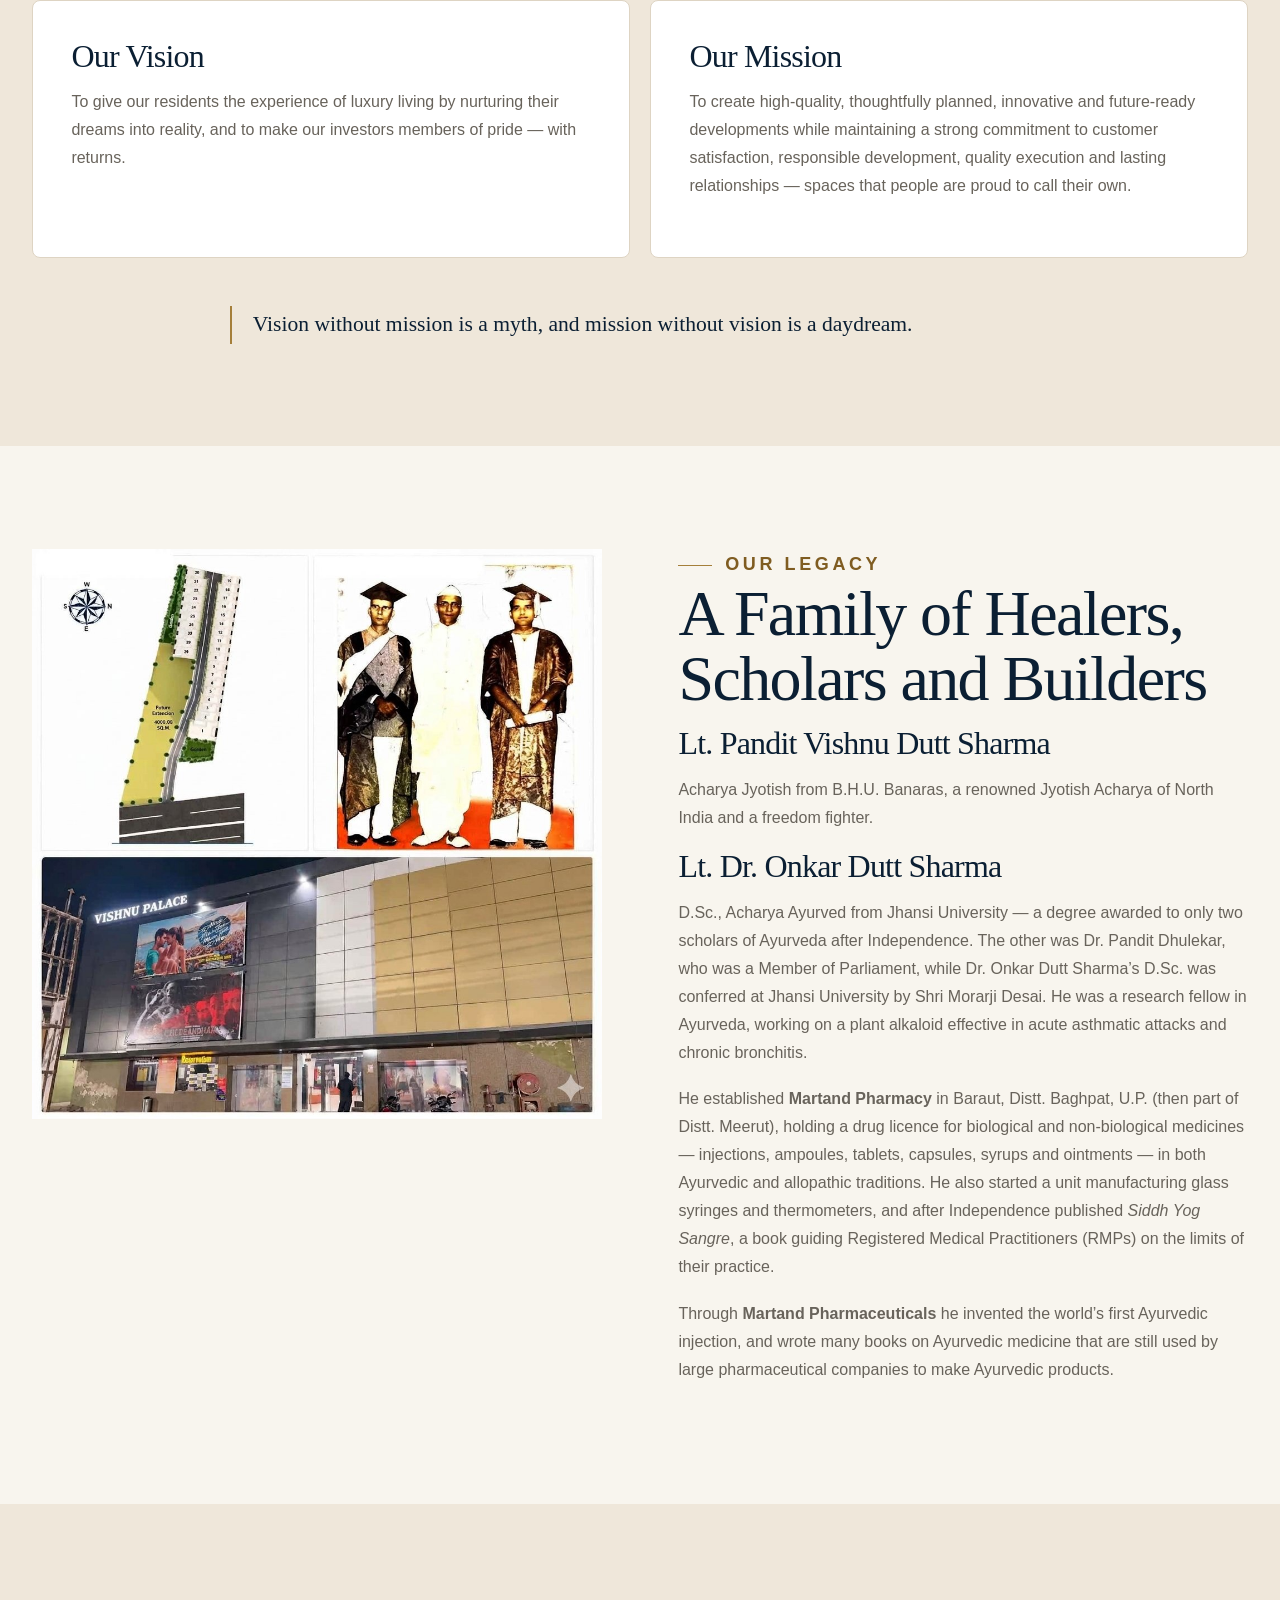
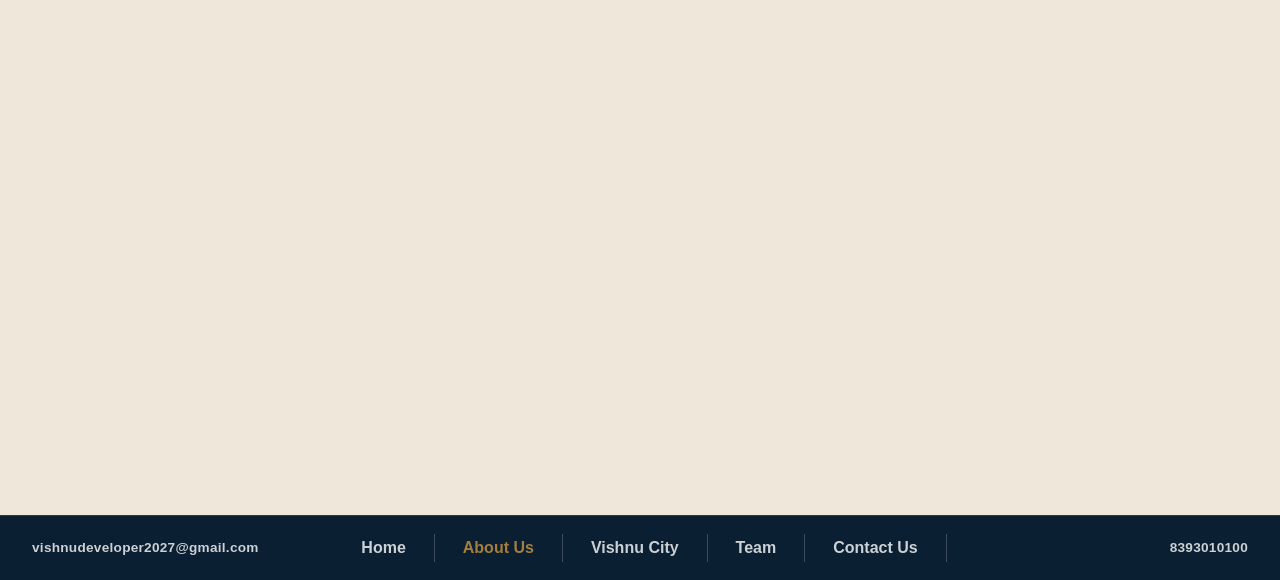
==== commit c071aa40: "Rewrite About page with new company, vision, logo and legacy content Company intro + logo meaning, v" ====
--- a/about.html
+++ b/about.html
@@ -1,10 +1,39 @@
-<!doctype html><html lang="en"><head><meta charset="utf-8"><meta name="viewport" content="width=device-width,initial-scale=1"><title>About Vishnu Developers & Infrastructure</title><meta name="description" content="Learn about Vishnu Developers & Infrastructure — our legacy, vision and mission."><link rel="stylesheet" href="style.css?v=51"></head><body data-page="about"><a class="skip-link" href="#main">Skip to content</a><div id="site-header"></div><main id="main">
+<!doctype html><html lang="en"><head><meta charset="utf-8"><meta name="viewport" content="width=device-width,initial-scale=1"><title>About Vishnu Developers & Infrastructure</title><meta name="description" content="Learn about Vishnu Developers & Infrastructure — who we are, our vision, our logo and the Sharma family legacy in medicine, cinema and education."><link rel="stylesheet" href="style.css?v=52"></head><body data-page="about"><a class="skip-link" href="#main">Skip to content</a><div id="site-header"></div><main id="main">
+
+<section class="section"><div class="shell two-col reveal" style="align-items:start">
+<div><span class="eyebrow">About Us</span><h2>Vishnu Developers And Infrastructure</h2>
+<p class="lead">A forward-thinking real estate development company committed to creating exceptional residential, commercial, hospital and mixed-use communities that enrich lives and add lasting value and luxury living.</p>
+<p>Established with a vision to redefine urban living, the company combines innovative design, quality construction and sustainable development practices to deliver projects that meet the evolving needs of modern homeowners, businesses and investors.</p>
+<p>Our expertise spans land acquisition, international-standard project planning, design development, construction management and property delivery. Every project is executed with meticulous attention to quality, safety, regulatory compliance and timely completion, ensuring long-term value for our investors and residents.</p>
+<p>Driven by integrity, transparency and customer satisfaction, our experienced team collaborates with leading architects, engineers, consultants and construction professionals to create developments that are both functional and aesthetically appealing. We believe every project should contribute positively to the communities in which we build — as our motto says, <strong>we nurture your dreams.</strong></p>
+<p>As we continue to grow, our focus remains on delivering sustainable, innovative and high-quality developments while building lasting relationships with customers, investors, partners and communities. Through excellence in execution and a commitment to continuous improvement, Vishnu Developers And Infrastructure aims to be a trusted name in the real estate industry.</p></div>
+<div class="card" style="background:var(--navy);border-color:var(--navy);text-align:center;padding:clamp(2rem,4vw,3.5rem)"><img src="assets/vishnu-logo.png" alt="Vishnu Developers and Infrastructure emblem" width="220" height="220" style="margin:0 auto 1.5rem;width:min(220px,60%);height:auto;background:transparent"><h3 style="color:#fff">Our Logo</h3><p style="color:#d8b56e;font-family:var(--serif);font-size:1.25rem;letter-spacing:.2em;text-transform:uppercase;margin-bottom:1rem">Shakti · Pragati · Vijay</p><p style="color:#c9d0d5;margin:0">Our logo reflects our perspective of <strong style="color:#fff">Power, Progress and Victory</strong> — achieved by holding the hands of residents, investors and technical support teams together.</p></div>
+</div></section>
+
+<section class="section sand"><div class="shell"><div class="section-head reveal"><div><span class="eyebrow">Our purpose</span><h2>Vision and Mission</h2></div></div><div class="grid-2 reveal">
+<div class="card"><h3>Our Vision</h3><p>To give our residents the experience of luxury living by nurturing their dreams into reality, and to make our investors members of pride — with returns.</p></div>
+<div class="card"><h3>Our Mission</h3><p>To create high-quality, thoughtfully planned, innovative and future-ready developments while maintaining a strong commitment to customer satisfaction, responsible development, quality execution and lasting relationships — spaces that people are proud to call their own.</p></div>
+</div><p class="highlight reveal" style="margin:3rem auto 0;max-width:820px">Vision without mission is a myth, and mission without vision is a daydream.</p></div></section>
+
 <section class="section"><div class="shell two-col reveal" style="align-items:start">
 <div class="media-frame legacy-image" style="min-height:0;aspect-ratio:1/1"><img src="assets/about/legacy-collage.jpg" alt="Vishnu Developers &amp; Infrastructure legacy — site plan, founders and Vishnu Palace cinema"></div>
-<div><span class="eyebrow">About Us</span><h2>Our Legacy</h2><p>Vishnu Developers & Infrastructure is a forward-thinking real estate development company committed to creating exceptional residential, commercial, healthcare, and mixed-use developments that enrich lives, generate lasting value, and redefine luxury living.</p><p>Founded with a vision to transform urban landscapes through innovation and excellence, the company combines thoughtful planning, contemporary design, quality construction, and sustainable development practices to deliver projects that meet the evolving aspirations of homeowners, businesses, and investors.</p><p>Our expertise spans the complete development lifecycle, including land acquisition, project planning, design development, construction management, and property delivery. Every project is executed with meticulous attention to quality, safety, regulatory compliance, and timely completion, ensuring long-term value and customer satisfaction.</p><p>At Vishnu Developers & Infrastructure, integrity, transparency, and trust form the foundation of our business. Our experienced team works closely with leading architects, engineers, consultants, and construction professionals to create developments that are both functional and aesthetically distinguished. We believe that every project should contribute positively to the communities in which we build, reflecting our guiding philosophy:</p><p class="highlight">"We Nurture Your Dreams."</p><p>As we continue to grow, our focus remains on delivering sustainable, innovative, and high-quality developments while building enduring relationships with customers, investors, partners, and communities. Through excellence in execution and continuous improvement, we aspire to be one of the most trusted and respected names in the real estate industry.</p></div>
+<div><span class="eyebrow">Our Legacy</span><h2>A Family of Healers, Scholars and Builders</h2>
+<h3>Lt. Pandit Vishnu Dutt Sharma</h3>
+<p>Acharya Jyotish from B.H.U. Banaras, a renowned Jyotish Acharya of North India and a freedom fighter.</p>
+<h3>Lt. Dr. Onkar Dutt Sharma</h3>
+<p>D.Sc., Acharya Ayurved from Jhansi University — a degree awarded to only two scholars of Ayurveda after Independence. The other was Dr. Pandit Dhulekar, who was a Member of Parliament, while Dr. Onkar Dutt Sharma’s D.Sc. was conferred at Jhansi University by Shri Morarji Desai. He was a research fellow in Ayurveda, working on a plant alkaloid effective in acute asthmatic attacks and chronic bronchitis.</p>
+<p>He established <strong>Martand Pharmacy</strong> in Baraut, Distt. Baghpat, U.P. (then part of Distt. Meerut), holding a drug licence for biological and non-biological medicines — injections, ampoules, tablets, capsules, syrups and ointments — in both Ayurvedic and allopathic traditions. He also started a unit manufacturing glass syringes and thermometers, and after Independence published <em>Siddh Yog Sangre</em>, a book guiding Registered Medical Practitioners (RMPs) on the limits of their practice.</p>
+<p>Through <strong>Martand Pharmaceuticals</strong> he invented the world’s first Ayurvedic injection, and wrote many books on Ayurvedic medicine that are still used by large pharmaceutical companies to make Ayurvedic products.</p></div>
 </div></section>
-<section class="section sand"><div class="shell"><div class="section-head reveal"><div><span class="eyebrow">Our purpose</span><h2>Vision and Mission</h2></div></div><div class="grid-2 reveal">
-<div class="card"><h3>Our Vision</h3><p>To create an experience of luxury, comfort, and quality living by transforming aspirations into thoughtfully designed spaces, while creating lasting value and a sense of pride for our residents and investors.</p></div>
-<div class="card"><h3>Our Mission</h3><p>Our mission is to create high-quality, thoughtfully planned, innovative, and future-ready developments while maintaining a strong commitment to customer satisfaction, responsible development, quality execution, and lasting relationships. We strive to combine contemporary design, practical functionality, professional expertise, and responsible development practices to create spaces that people are proud to call their own.</p></div>
-</div></div></section>
-</main><div id="site-footer"></div><div id="mobile-cta"></div><dialog id="lightbox"><div class="modal-inner"><button class="modal-close" aria-label="Close">×</button><img alt=""><h3 data-modal-title></h3><p data-modal-copy></p></div></dialog><script src="config.js?v=51"></script><script src="script.js?v=51"></script></body></html>
+
+<section class="section sand"><div class="shell"><span class="eyebrow">Diversification</span><h2>Ventures Beyond Medicine</h2><p class="lead">Lt. Dr. Onkar Dutt Sharma went on to build businesses across entertainment, education and services:</p>
+<ul class="highlight-grid" style="margin-top:1.5rem">
+<li>Madhubhan Cinema, Meerut</li>
+<li>Vishnu Palace Cinema, Baraut</li>
+<li>College of Information Technology, Greater Noida</li>
+<li>Onkar Filling Station, Baraut</li>
+<li>Vishnu Vatika, Baraut</li>
+<li>Vishnu Palace Imusica Cinema — the first multiplex of Baraut, Distt. Baghpat</li>
+</ul></div></section>
+
+</main><div id="site-footer"></div><div id="mobile-cta"></div><dialog id="lightbox"><div class="modal-inner"><button class="modal-close" aria-label="Close">×</button><img alt=""><h3 data-modal-title></h3><p data-modal-copy></p></div></dialog><script src="config.js?v=52"></script><script src="script.js?v=52"></script></body></html>
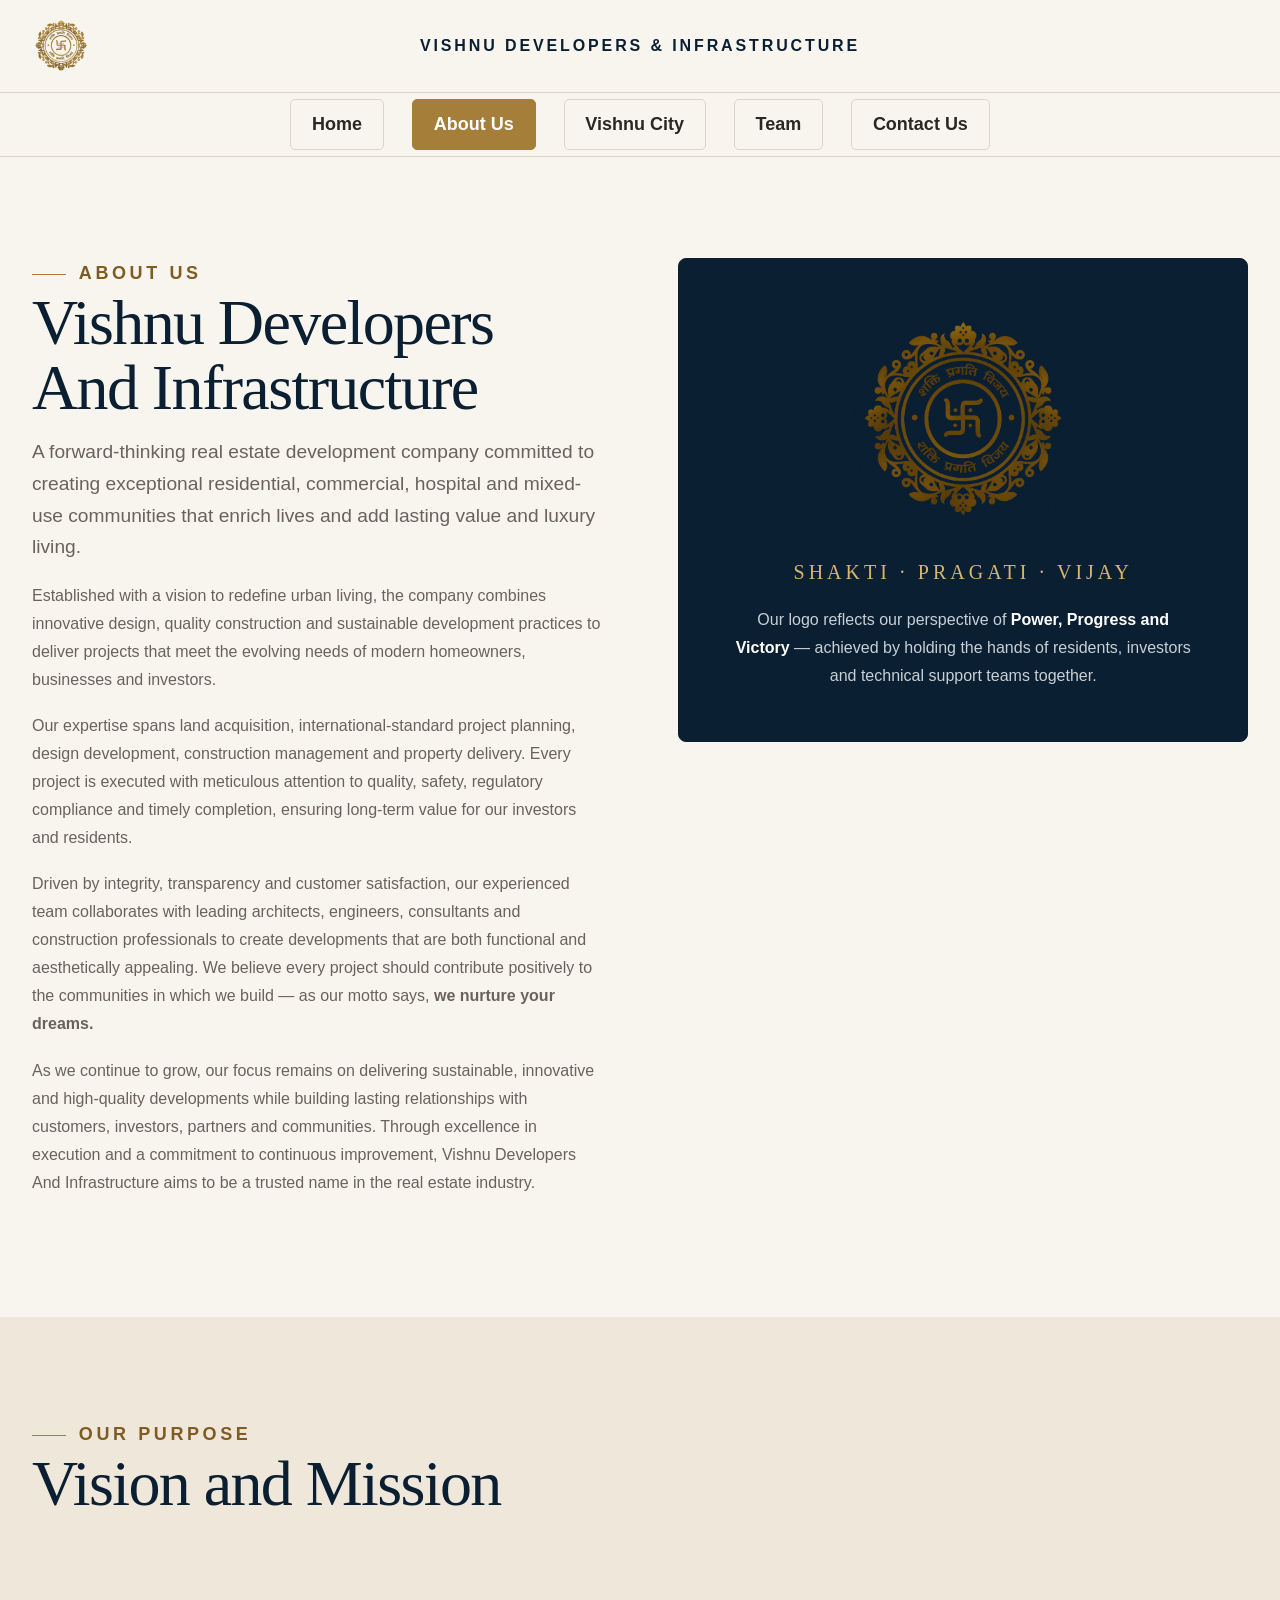
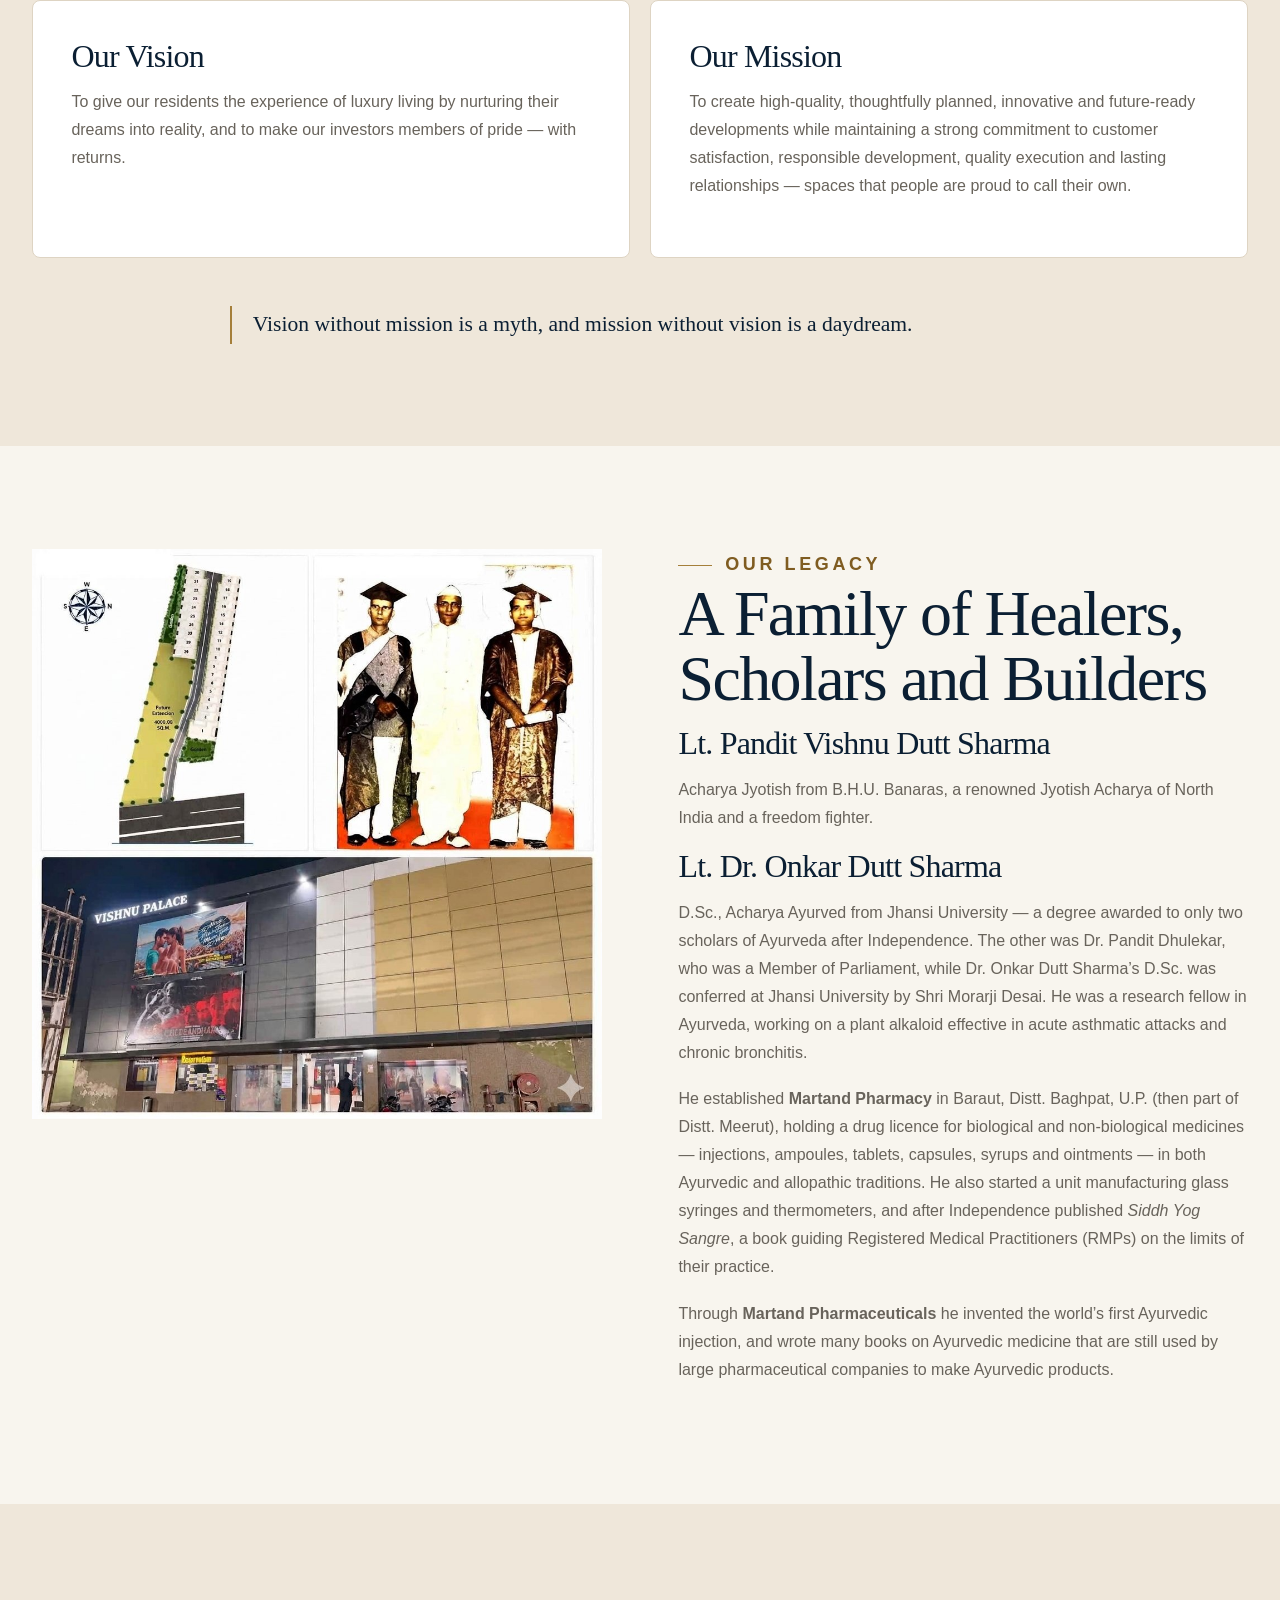
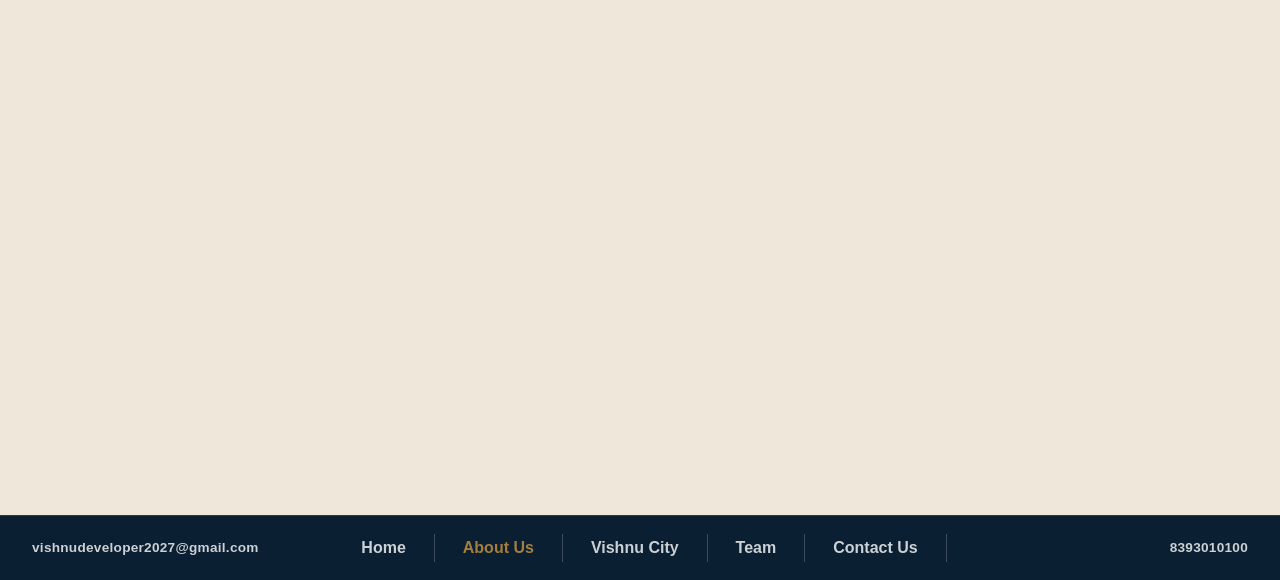
==== commit 15c9bb47: "Update about.html" ====
--- a/about.html
+++ b/about.html
@@ -7,7 +7,7 @@
 <p>Our expertise spans land acquisition, international-standard project planning, design development, construction management and property delivery. Every project is executed with meticulous attention to quality, safety, regulatory compliance and timely completion, ensuring long-term value for our investors and residents.</p>
 <p>Driven by integrity, transparency and customer satisfaction, our experienced team collaborates with leading architects, engineers, consultants and construction professionals to create developments that are both functional and aesthetically appealing. We believe every project should contribute positively to the communities in which we build — as our motto says, <strong>we nurture your dreams.</strong></p>
 <p>As we continue to grow, our focus remains on delivering sustainable, innovative and high-quality developments while building lasting relationships with customers, investors, partners and communities. Through excellence in execution and a commitment to continuous improvement, Vishnu Developers And Infrastructure aims to be a trusted name in the real estate industry.</p></div>
-<div class="card" style="background:var(--navy);border-color:var(--navy);text-align:center;padding:clamp(2rem,4vw,3.5rem)"><img src="assets/vishnu-logo.png" alt="Vishnu Developers and Infrastructure emblem" width="220" height="220" style="margin:0 auto 1.5rem;width:min(220px,60%);height:auto;background:transparent"><h3 style="color:#fff">Our Logo</h3><p style="color:#d8b56e;font-family:var(--serif);font-size:1.25rem;letter-spacing:.2em;text-transform:uppercase;margin-bottom:1rem">Shakti · Pragati · Vijay</p><p style="color:#c9d0d5;margin:0">Our logo reflects our perspective of <strong style="color:#fff">Power, Progress and Victory</strong> — achieved by holding the hands of residents, investors and technical support teams together.</p></div>
+<div class="card" style="background:var(--navy);border-color:var(--navy);text-align:center;padding:clamp(2rem,4vw,3.5rem)"><img src="assets/vishnu-logo.png" alt="Vishnu Developers and Infrastructure emblem" width="220" height="220" style="margin:0 auto 1.5rem;width:min(220px,60%);height:auto;background:transparent"><p style="color:#d8b56e;font-family:var(--serif);font-size:1.25rem;letter-spacing:.2em;text-transform:uppercase;margin-bottom:1rem">Shakti · Pragati · Vijay</p><p style="color:#c9d0d5;margin:0">Our logo reflects our perspective of <strong style="color:#fff">Power, Progress and Victory</strong> — achieved by holding the hands of residents, investors and technical support teams together.</p></div>
 </div></section>
 
 <section class="section sand"><div class="shell"><div class="section-head reveal"><div><span class="eyebrow">Our purpose</span><h2>Vision and Mission</h2></div></div><div class="grid-2 reveal">
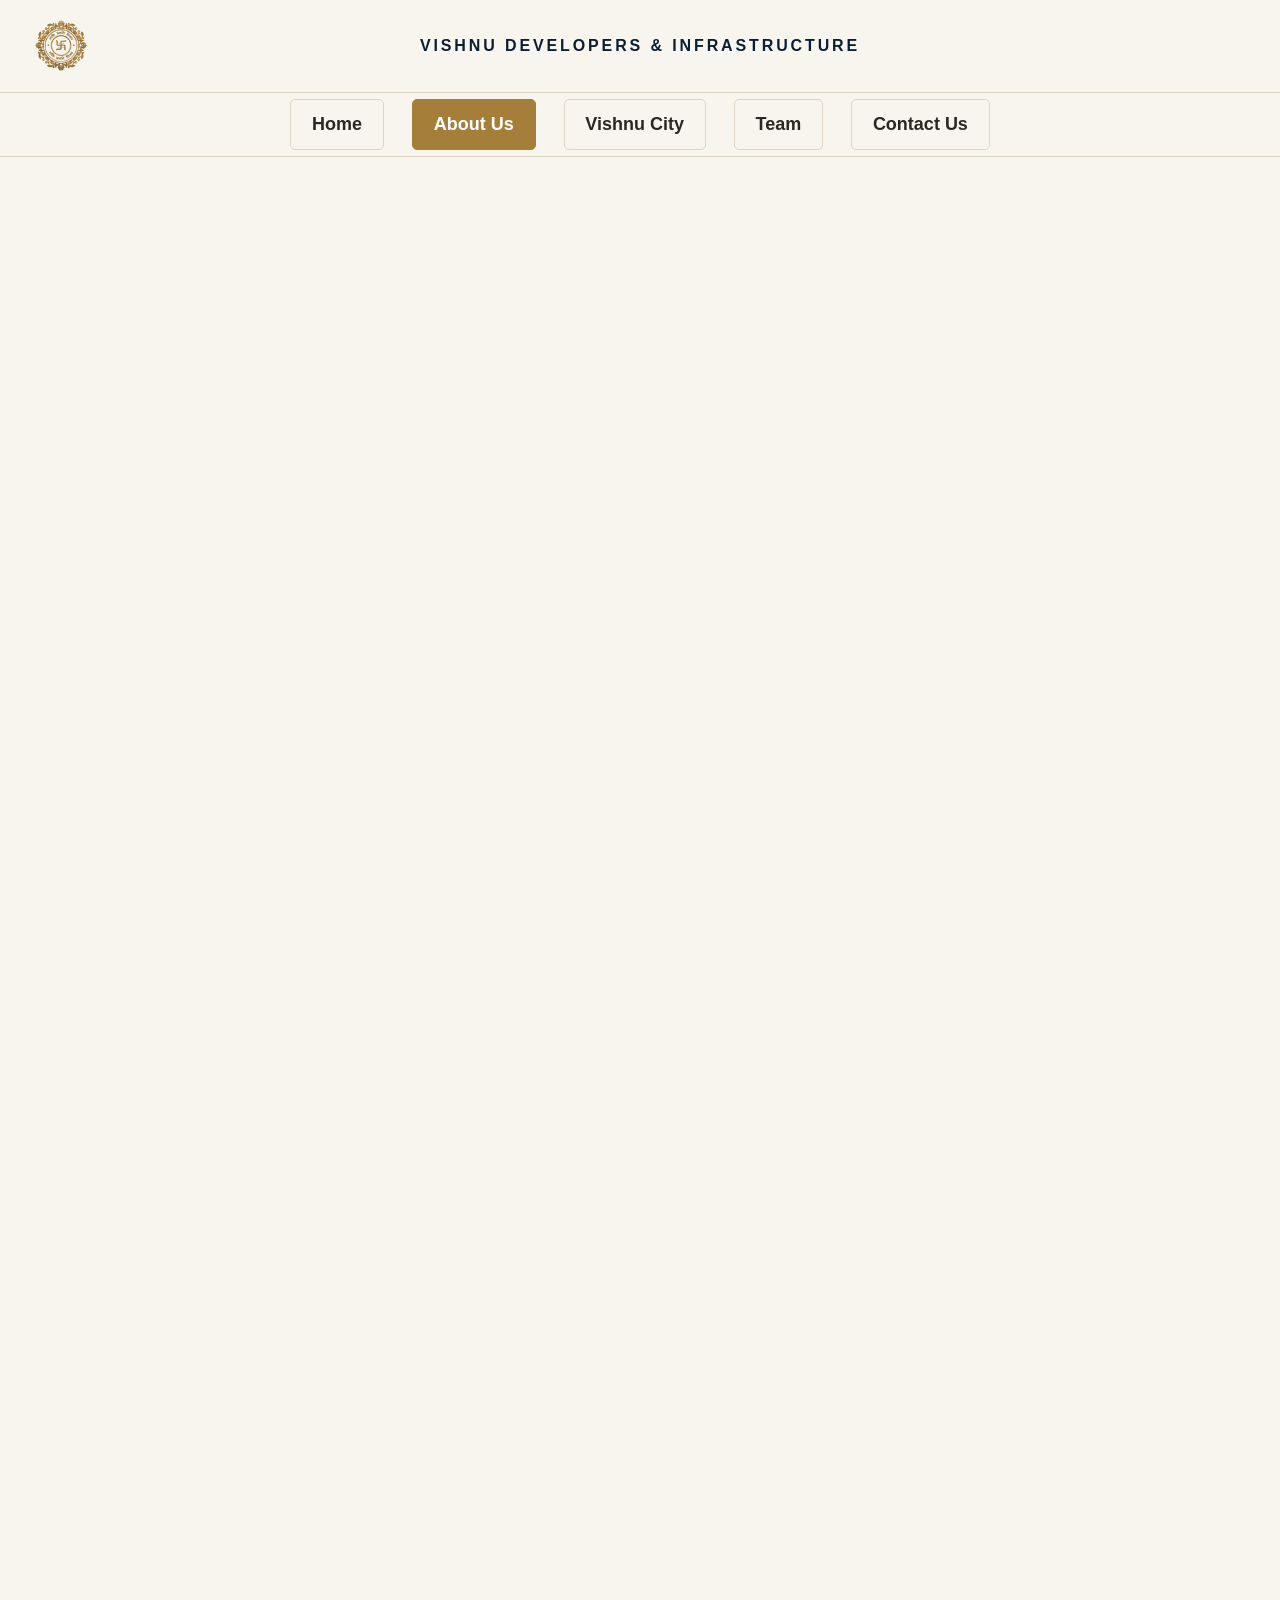
==== commit 7eecc994: "Send contact form enquiries by email Adds send-enquiry.php, which mails submissions to vishnudevelop" ====
--- a/about.html
+++ b/about.html
@@ -1,4 +1,4 @@
-<!doctype html><html lang="en"><head><meta charset="utf-8"><meta name="viewport" content="width=device-width,initial-scale=1"><title>About Vishnu Developers & Infrastructure</title><meta name="description" content="Learn about Vishnu Developers & Infrastructure — who we are, our vision, our logo and the Sharma family legacy in medicine, cinema and education."><link rel="stylesheet" href="style.css?v=52"></head><body data-page="about"><a class="skip-link" href="#main">Skip to content</a><div id="site-header"></div><main id="main">
+<!doctype html><html lang="en"><head><meta charset="utf-8"><meta name="viewport" content="width=device-width,initial-scale=1"><title>About Us | Vishnu Developers &amp; Infrastructure</title><meta name="description" content="Our vision, our logo and the Sharma family legacy in medicine, cinema and education behind Vishnu Developers &amp; Infrastructure."><link rel="canonical" href="https://vishnudevelopersandinfrastructure.com/about"><meta property="og:type" content="website"><meta property="og:site_name" content="Vishnu Developers &amp; Infrastructure"><meta property="og:title" content="About Us | Vishnu Developers &amp; Infrastructure"><meta property="og:description" content="Our vision, our logo and the Sharma family legacy in medicine, cinema and education behind Vishnu Developers &amp; Infrastructure."><meta property="og:url" content="https://vishnudevelopersandinfrastructure.com/about"><meta property="og:image" content="https://vishnudevelopersandinfrastructure.com/og-image.jpg"><meta property="og:image:width" content="1200"><meta property="og:image:height" content="630"><meta property="og:image:alt" content="Vishnu Developers &amp; Infrastructure presents Vishnu City — Enjoy Luxury Living"><meta name="twitter:card" content="summary_large_image"><meta name="twitter:title" content="About Us | Vishnu Developers &amp; Infrastructure"><meta name="twitter:description" content="Our vision, our logo and the Sharma family legacy in medicine, cinema and education behind Vishnu Developers &amp; Infrastructure."><meta name="twitter:image" content="https://vishnudevelopersandinfrastructure.com/og-image.jpg"><link rel="icon" href="favicon.ico" sizes="any"><link rel="icon" type="image/png" sizes="32x32" href="favicon-32x32.png"><link rel="icon" type="image/png" sizes="192x192" href="favicon-192x192.png"><link rel="apple-touch-icon" href="apple-touch-icon.png"><meta name="theme-color" content="#0b1f33"><link rel="stylesheet" href="style.css?v=54"></head><body data-page="about"><a class="skip-link" href="#main">Skip to content</a><div id="site-header"></div><main id="main">
 
 <section class="section"><div class="shell two-col reveal" style="align-items:start">
 <div><span class="eyebrow">About Us</span><h2>Vishnu Developers And Infrastructure</h2>
@@ -36,4 +36,4 @@
 <li>Vishnu Palace Imusica Cinema — the first multiplex of Baraut, Distt. Baghpat</li>
 </ul></div></section>
 
-</main><div id="site-footer"></div><div id="mobile-cta"></div><dialog id="lightbox"><div class="modal-inner"><button class="modal-close" aria-label="Close">×</button><img alt=""><h3 data-modal-title></h3><p data-modal-copy></p></div></dialog><script src="config.js?v=52"></script><script src="script.js?v=52"></script></body></html>
+</main><div id="site-footer"></div><div id="mobile-cta"></div><dialog id="lightbox"><div class="modal-inner"><button class="modal-close" aria-label="Close">×</button><img alt=""><h3 data-modal-title></h3><p data-modal-copy></p></div></dialog><script src="config.js?v=54"></script><script src="script.js?v=54"></script></body></html>
